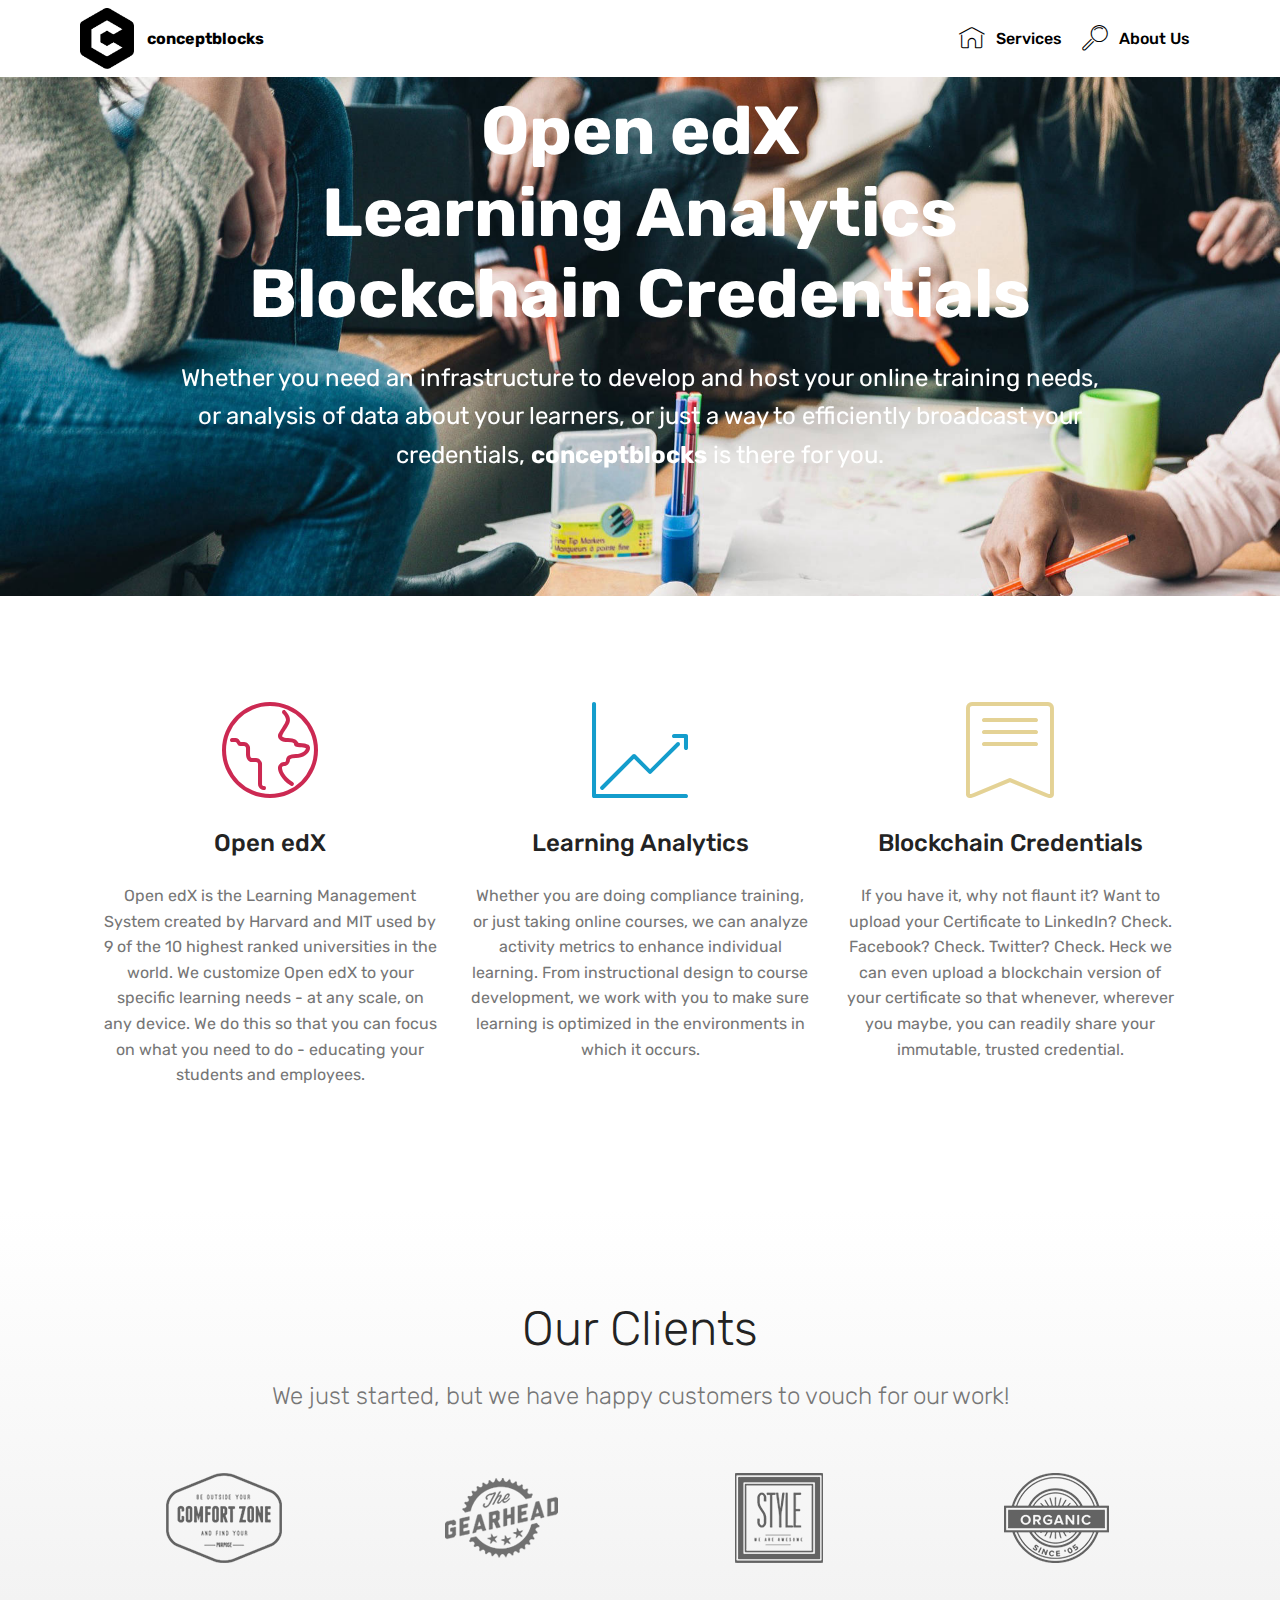
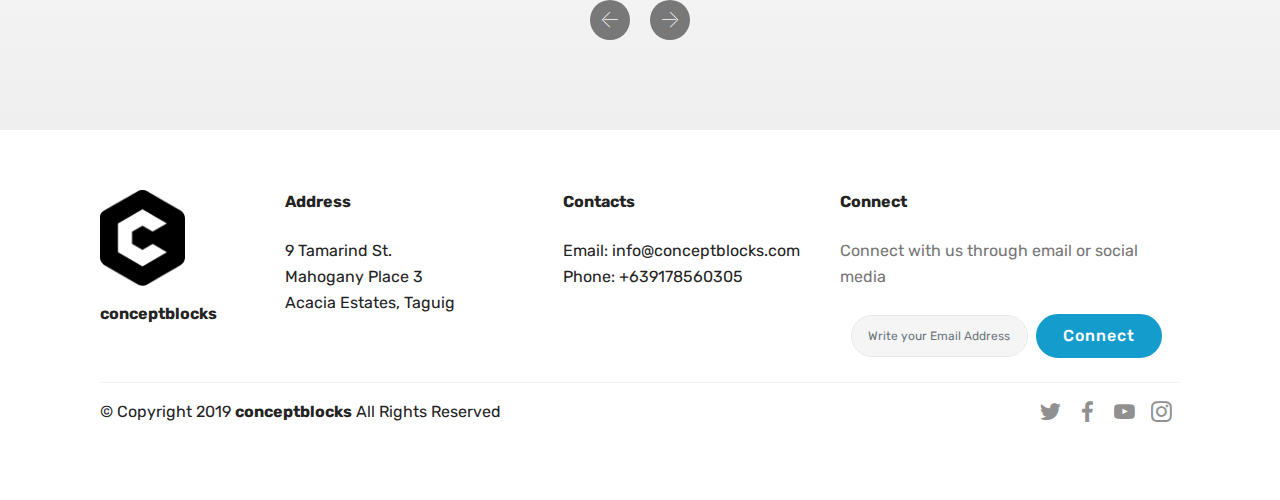
==== index.html @ fa496f13 "create github pages" ====
<!DOCTYPE html>
<html  >
<head>
  <!-- Site made with Mobirise Website Builder v4.10.5, https://mobirise.com -->
  <meta charset="UTF-8">
  <meta http-equiv="X-UA-Compatible" content="IE=edge">
  <meta name="generator" content="Mobirise v4.10.5, mobirise.com">
  <meta name="viewport" content="width=device-width, initial-scale=1, minimum-scale=1">
  <link rel="shortcut icon" href="assets/images/clogo-178x200.png" type="image/x-icon">
  <meta name="description" content="">
  
  <title>Home</title>
  <link rel="stylesheet" href="assets/web/assets/mobirise-icons/mobirise-icons.css">
  <link rel="stylesheet" href="assets/tether/tether.min.css">
  <link rel="stylesheet" href="assets/bootstrap/css/bootstrap.min.css">
  <link rel="stylesheet" href="assets/bootstrap/css/bootstrap-grid.min.css">
  <link rel="stylesheet" href="assets/bootstrap/css/bootstrap-reboot.min.css">
  <link rel="stylesheet" href="assets/dropdown/css/style.css">
  <link rel="stylesheet" href="assets/socicon/css/styles.css">
  <link rel="stylesheet" href="assets/theme/css/style.css">
  <link rel="stylesheet" href="assets/mobirise/css/mbr-additional.css" type="text/css">
  
  
  
</head>
<body>
  <section class="menu cid-qTkzRZLJNu" once="menu" id="menu1-0">

    

    <nav class="navbar navbar-expand beta-menu navbar-dropdown align-items-center navbar-fixed-top navbar-toggleable-sm">
        <button class="navbar-toggler navbar-toggler-right" type="button" data-toggle="collapse" data-target="#navbarSupportedContent" aria-controls="navbarSupportedContent" aria-expanded="false" aria-label="Toggle navigation">
            <div class="hamburger">
                <span></span>
                <span></span>
                <span></span>
                <span></span>
            </div>
        </button>
        <div class="menu-logo">
            <div class="navbar-brand">
                <span class="navbar-logo">
                    <a href="https://www.conceptblocks.com">
                         <img src="assets/images/clogo-178x200.png" alt="Mobirise" title="" style="height: 3.8rem;">
                    </a>
                </span>
                <span class="navbar-caption-wrap"><a class="navbar-caption text-black display-4" href="https://mobirise.com">
                        conceptblocks</a></span>
            </div>
        </div>
        <div class="collapse navbar-collapse" id="navbarSupportedContent">
            <ul class="navbar-nav nav-dropdown nav-right" data-app-modern-menu="true"><li class="nav-item">
                    <a class="nav-link link text-black display-4" href="http://www.conceptblocks.com">
                        <span class="mbri-home mbr-iconfont mbr-iconfont-btn"></span>
                        Services
                    </a>
                </li>
                <li class="nav-item">
                    <a class="nav-link link text-black display-4" href="http://www.conceptblocks.com">
                        <span class="mbri-search mbr-iconfont mbr-iconfont-btn"></span>
                        About Us
                    </a>
                </li></ul>
            
        </div>
    </nav>
</section>

<section class="engine"><a href="https://mobirise.info/w">free html5 templates</a></section><section class="cid-qTkA127IK8 mbr-parallax-background" id="header2-1">

    

    

    <div class="container align-center">
        <div class="row justify-content-md-center">
            <div class="mbr-white col-md-10">
                <h1 class="mbr-section-title mbr-bold pb-3 mbr-fonts-style display-1">Open edX<br>Learning Analytics<br>Blockchain Credentials</h1>
                
                <p class="mbr-text pb-3 mbr-fonts-style display-5">
                    Whether you need an infrastructure to develop and host your online training needs, or analysis of data about your learners, or just a way to efficiently broadcast your credentials, <strong>conceptblocks</strong> is there for you.</p>
                
            </div>
        </div>
    </div>
    
</section>

<section class="features1 cid-ruSQ7kK0Oo" id="features1-g">
    
    

    
    <div class="container">
        <div class="media-container-row">

            <div class="card p-3 col-12 col-md-6 col-lg-4">
                <div class="card-img pb-3">
                    <a href="https://open.edx.org" target="_blank"><span class="mbr-iconfont mbri-globe" style="color: rgb(204, 41, 82); fill: rgb(204, 41, 82);"></span></a>
                </div>
                <div class="card-box">
                    <h4 class="card-title py-3 mbr-fonts-style display-5">
                        Open edX</h4>
                    <p class="mbr-text mbr-fonts-style display-7">Open edX is the Learning Management System created by Harvard and MIT used by 9 of the 10 highest ranked universities in the world. We customize Open edX to your specific learning needs - at any scale, on any device. We do this so that you can focus on what you need to do - educating your students and employees.</p>
                </div>
            </div>

            <div class="card p-3 col-12 col-md-6 col-lg-4">
                <div class="card-img pb-3">
                    <span class="mbr-iconfont mbri-growing-chart" style="color: rgb(20, 157, 204); fill: rgb(20, 157, 204);"></span>
                </div>
                <div class="card-box">
                    <h4 class="card-title py-3 mbr-fonts-style display-5">
                        Learning Analytics</h4>
                    <p class="mbr-text mbr-fonts-style display-7">Whether you are doing compliance training, or just taking online courses, we can analyze activity metrics to enhance individual learning. From instructional design to course development, we work with you to make sure learning is optimized in the environments in which it occurs.</p>
                </div>
            </div>

            <div class="card p-3 col-12 col-md-6 col-lg-4">
                <div class="card-img pb-3">
                    <span class="mbr-iconfont mbri-bookmark" style="color: rgb(228, 210, 149); fill: rgb(228, 210, 149);"></span>
                </div>
                <div class="card-box">
                    <h4 class="card-title py-3 mbr-fonts-style display-5">
                        Blockchain Credentials</h4>
                    <p class="mbr-text mbr-fonts-style display-7">
                        If you have it, why not flaunt it? Want to upload your Certificate to LinkedIn? Check. Facebook? Check. Twitter? Check. Heck we can even upload a blockchain version of your certificate so that whenever, wherever you maybe, you can readily share your immutable, trusted credential.</p>
                </div>
            </div>

            

        </div>

    </div>

</section>

<section class="clients cid-ruSRoyeCMu" data-interval="false" id="clients-h">
      

    
        <div class="container mb-5">
            <div class="media-container-row">
                <div class="col-12 align-center">
                    <h2 class="mbr-section-title pb-3 mbr-fonts-style display-2">
                        Our Clients
                    </h2>
                    <h3 class="mbr-section-subtitle mbr-light mbr-fonts-style display-5">
                        We just started, but we have happy customers to vouch for our work!</h3>
                </div>
            </div>
        </div>

    <div class="container">
        <div class="carousel slide" role="listbox" data-pause="true" data-keyboard="false" data-ride="false" data-interval="false">
            <div class="carousel-inner" data-visible="4">
                
                
                
                
                
            <div class="carousel-item ">
                    <div class="media-container-row">
                        <div class="col-md-12">
                            <div class="wrap-img ">
                                <img src="assets/images/1.png" class="img-responsive clients-img">
                            </div>
                        </div>
                    </div>
                </div><div class="carousel-item ">
                    <div class="media-container-row">
                        <div class="col-md-12">
                            <div class="wrap-img ">
                                <img src="assets/images/2.png" class="img-responsive clients-img">
                            </div>
                        </div>
                    </div>
                </div><div class="carousel-item ">
                    <div class="media-container-row">
                        <div class="col-md-12">
                            <div class="wrap-img ">
                                <img src="assets/images/3.png" class="img-responsive clients-img" alt="" title="">
                            </div>
                        </div>
                    </div>
                </div><div class="carousel-item ">
                    <div class="media-container-row">
                        <div class="col-md-12">
                            <div class="wrap-img ">
                                <img src="assets/images/4.png" class="img-responsive clients-img" alt="" title="">
                            </div>
                        </div>
                    </div>
                </div><div class="carousel-item ">
                    <div class="media-container-row">
                        <div class="col-md-12">
                            <div class="wrap-img ">
                                <img src="assets/images/5.png" class="img-responsive clients-img">
                            </div>
                        </div>
                    </div>
                </div></div>
            <div class="carousel-controls">
                <a data-app-prevent-settings="" class="carousel-control carousel-control-prev" role="button" data-slide="prev">
                    <span aria-hidden="true" class="mbri-left mbr-iconfont"></span>
                    <span class="sr-only">Previous</span>
                </a>
                <a data-app-prevent-settings="" class="carousel-control carousel-control-next" role="button" data-slide="next">
                    <span aria-hidden="true" class="mbri-right mbr-iconfont"></span>
                    <span class="sr-only">Next</span>
                </a>
            </div>
        </div>
    </div>
</section>

<section class="footer3 cid-ruSLo8WhhW" id="footer3-f">

    

    

    <div class="container">
        <div class="media-container-row content">
            <div class="col-md-2 col-sm-4">
                <div class="mb-3 img-logo">
                    <a href="https://mobirise.co/">
                         <img src="assets/images/clogo-178x200.png" alt="Mobirise" title="">
                    </a>
                </div>
                <p class="mbr-fonts-style foot-logo display-7"><strong>
                    conceptblocks</strong></p>
            </div>
            <div class="col-md-3 col-sm-4">
                <p class="mb-4 mbr-fonts-style foot-title display-7"><strong>
                    Address</strong></p>
                <p class="mbr-text mbr-links-column mbr-fonts-style display-7">9 Tamarind St.<br>Mahogany Place 3<br>Acacia Estates, Taguig</p>
            </div>
            <div class="col-md-3 col-sm-4">
                <p class="mb-4 mbr-fonts-style foot-title display-7"><strong>
                    Contacts</strong></p>
                <p class="mbr-text mbr-fonts-style mbr-links-column display-7">Email: info@conceptblocks.com<br>Phone: +639178560305</p>
            </div>
            <div class="col-md-4 col-sm-12">
                <p class="mb-4 mbr-fonts-style foot-title display-7"><strong>
                    Connect</strong></p>
                <p class="mbr-text form-text mbr-fonts-style display-7">
                    Connect with us through email or social media</p>
                <div class="media-container-column" data-form-type="formoid">
                    <!---Formbuilder Form--->
                    <form action="https://mobirise.com/" method="POST" class="mbr-form form-with-styler" data-form-title="Mobirise Form"><input type="hidden" name="email" data-form-email="true" value="NCRUnCWVNriAh3cvwhkcXryqYz4czP5HVPe5JgN8kNAmPUKWHZWS1Ne5WSB9sjnvWnuty1KvDmypnkdVt/92FM2CdrL6EsQrDee4xd28aKCvYE6+G+PmtamqUD0VazUx">
                        <div class="row form-inline justify-content-center">
                            <div hidden="hidden" data-form-alert="" class="alert alert-success col-12">Thanks for filling out the form!</div>
                            <div hidden="hidden" data-form-alert-danger="" class="alert alert-danger col-12">
                            </div>
                        </div>
                        <div class="dragArea row form-inline justify-content-center">
                            <div class="col-auto form-group " data-for="email">
                                <input type="email" name="email" placeholder="Write your Email Address" data-form-field="Email" required="required" class="form-control input-sm input-inverse my-2 display-7" id="email-footer3-f">
                            </div>
                            <div class="col-auto input-group-btn  m-2"><button type="submit" class="btn btn-primary m-0 display-4">Connect</button></div>
                        </div>
                    </form><!---Formbuilder Form--->
                </div>

            </div>
        </div>
        <div class="footer-lower">
            <div class="media-container-row">
                <div class="col-sm-12">
                    <hr>
                </div>
            </div>
            <div class="media-container-row">
                <div class="col-sm-6 copyright">
                    <p class="mbr-text mbr-fonts-style display-7">
                        © Copyright 2019 <strong>conceptblocks</strong> All Rights Reserved
                    </p>
                </div>
                <div class="col-md-6">
                    <div class="social-list align-right">
                        <div class="soc-item">
                            <a href="https://twitter.com/mobirise" target="_blank">
                                <span class="socicon-twitter socicon mbr-iconfont mbr-iconfont-social"></span>
                            </a>
                        </div>
                        <div class="soc-item">
                            <a href="https://www.facebook.com/pages/Mobirise/1616226671953247" target="_blank">
                                <span class="socicon-facebook socicon mbr-iconfont mbr-iconfont-social"></span>
                            </a>
                        </div>
                        <div class="soc-item">
                            <a href="https://www.youtube.com/c/mobirise" target="_blank">
                                <span class="socicon-youtube socicon mbr-iconfont mbr-iconfont-social"></span>
                            </a>
                        </div>
                        <div class="soc-item">
                            <a href="https://instagram.com/mobirise" target="_blank">
                                <span class="socicon-instagram socicon mbr-iconfont mbr-iconfont-social"></span>
                            </a>
                        </div>
                        
                        
                    </div>
                </div>
            </div>
        </div>
    </div>
</section>


  <script src="assets/web/assets/jquery/jquery.min.js"></script>
  <script src="assets/popper/popper.min.js"></script>
  <script src="assets/tether/tether.min.js"></script>
  <script src="assets/bootstrap/js/bootstrap.min.js"></script>
  <script src="assets/smoothscroll/smooth-scroll.js"></script>
  <script src="assets/dropdown/js/nav-dropdown.js"></script>
  <script src="assets/dropdown/js/navbar-dropdown.js"></script>
  <script src="assets/touchswipe/jquery.touch-swipe.min.js"></script>
  <script src="assets/parallax/jarallax.min.js"></script>
  <script src="assets/bootstrapcarouselswipe/bootstrap-carousel-swipe.js"></script>
  <script src="assets/mbr-clients-slider/mbr-clients-slider.js"></script>
  <script src="assets/theme/js/script.js"></script>
  <script src="assets/formoid/formoid.min.js"></script>
  
  
</body>
</html>
---- assets/web/assets/mobirise-icons/mobirise-icons.css ----
@font-face {
  font-family: 'MobiriseIcons';
  src:  url('mobirise-icons.eot?spat4u');
  src:  url('mobirise-icons.eot?spat4u#iefix') format('embedded-opentype'),
    url('mobirise-icons.ttf?spat4u') format('truetype'),
    url('mobirise-icons.woff?spat4u') format('woff'),
    url('mobirise-icons.svg?spat4u#MobiriseIcons') format('svg');
  font-weight: normal;
  font-style: normal;
}

[class^="mbri-"], [class*=" mbri-"] {
  /* use !important to prevent issues with browser extensions that change fonts */
  font-family: MobiriseIcons !important;
  speak: none;
  font-style: normal;
  font-weight: normal;
  font-variant: normal;
  text-transform: none;
  line-height: 1;

  /* Better Font Rendering =========== */
  -webkit-font-smoothing: antialiased;
  -moz-osx-font-smoothing: grayscale;
}

.mbri-add-submenu:before {
  content: "\e900";
}
.mbri-alert:before {
  content: "\e901";
}
.mbri-align-center:before {
  content: "\e902";
}
.mbri-align-justify:before {
  content: "\e903";
}
.mbri-align-left:before {
  content: "\e904";
}
.mbri-align-right:before {
  content: "\e905";
}
.mbri-android:before {
  content: "\e906";
}
.mbri-apple:before {
  content: "\e907";
}
.mbri-arrow-down:before {
  content: "\e908";
}
.mbri-arrow-next:before {
  content: "\e909";
}
.mbri-arrow-prev:before {
  content: "\e90a";
}
.mbri-arrow-up:before {
  content: "\e90b";
}
.mbri-bold:before {
  content: "\e90c";
}
.mbri-bookmark:before {
  content: "\e90d";
}
.mbri-bootstrap:before {
  content: "\e90e";
}
.mbri-briefcase:before {
  content: "\e90f";
}
.mbri-browse:before {
  content: "\e910";
}
.mbri-bulleted-list:before {
  content: "\e911";
}
.mbri-calendar:before {
  content: "\e912";
}
.mbri-camera:before {
  content: "\e913";
}
.mbri-cart-add:before {
  content: "\e914";
}
.mbri-cart-full:before {
  content: "\e915";
}
.mbri-cash:before {
  content: "\e916";
}
.mbri-change-style:before {
  content: "\e917";
}
.mbri-chat:before {
  content: "\e918";
}
.mbri-clock:before {
  content: "\e919";
}
.mbri-close:before {
  content: "\e91a";
}
.mbri-cloud:before {
  content: "\e91b";
}
.mbri-code:before {
  content: "\e91c";
}
.mbri-contact-form:before {
  content: "\e91d";
}
.mbri-credit-card:before {
  content: "\e91e";
}
.mbri-cursor-click:before {
  content: "\e91f";
}
.mbri-cust-feedback:before {
  content: "\e920";
}
.mbri-database:before {
  content: "\e921";
}
.mbri-delivery:before {
  content: "\e922";
}
.mbri-desktop:before {
  content: "\e923";
}
.mbri-devices:before {
  content: "\e924";
}
.mbri-down:before {
  content: "\e925";
}
.mbri-download:before {
  content: "\e989";
}
.mbri-drag-n-drop:before {
  content: "\e927";
}
.mbri-drag-n-drop2:before {
  content: "\e928";
}
.mbri-edit:before {
  content: "\e929";
}
.mbri-edit2:before {
  content: "\e92a";
}
.mbri-error:before {
  content: "\e92b";
}
.mbri-extension:before {
  content: "\e92c";
}
.mbri-features:before {
  content: "\e92d";
}
.mbri-file:before {
  content: "\e92e";
}
.mbri-flag:before {
  content: "\e92f";
}
.mbri-folder:before {
  content: "\e930";
}
.mbri-gift:before {
  content: "\e931";
}
.mbri-github:before {
  content: "\e932";
}
.mbri-globe:before {
  content: "\e933";
}
.mbri-globe-2:before {
  content: "\e934";
}
.mbri-growing-chart:before {
  content: "\e935";
}
.mbri-hearth:before {
  content: "\e936";
}
.mbri-help:before {
  content: "\e937";
}
.mbri-home:before {
  content: "\e938";
}
.mbri-hot-cup:before {
  content: "\e939";
}
.mbri-idea:before {
  content: "\e93a";
}
.mbri-image-gallery:before {
  content: "\e93b";
}
.mbri-image-slider:before {
  content: "\e93c";
}
.mbri-info:before {
  content: "\e93d";
}
.mbri-italic:before {
  content: "\e93e";
}
.mbri-key:before {
  content: "\e93f";
}
.mbri-laptop:before {
  content: "\e940";
}
.mbri-layers:before {
  content: "\e941";
}
.mbri-left-right:before {
  content: "\e942";
}
.mbri-left:before {
  content: "\e943";
}
.mbri-letter:before {
  content: "\e944";
}
.mbri-like:before {
  content: "\e945";
}
.mbri-link:before {
  content: "\e946";
}
.mbri-lock:before {
  content: "\e947";
}
.mbri-login:before {
  content: "\e948";
}
.mbri-logout:before {
  content: "\e949";
}
.mbri-magic-stick:before {
  content: "\e94a";
}
.mbri-map-pin:before {
  content: "\e94b";
}
.mbri-menu:before {
  content: "\e94c";
}
.mbri-mobile:before {
  content: "\e94d";
}
.mbri-mobile2:before {
  content: "\e94e";
}
.mbri-mobirise:before {
  content: "\e94f";
}
.mbri-more-horizontal:before {
  content: "\e950";
}
.mbri-more-vertical:before {
  content: "\e951";
}
.mbri-music:before {
  content: "\e952";
}
.mbri-new-file:before {
  content: "\e953";
}
.mbri-numbered-list:before {
  content: "\e954";
}
.mbri-opened-folder:before {
  content: "\e955";
}
.mbri-pages:before {
  content: "\e956";
}
.mbri-paper-plane:before {
  content: "\e957";
}
.mbri-paperclip:before {
  content: "\e958";
}
.mbri-photo:before {
  content: "\e959";
}
.mbri-photos:before {
  content: "\e95a";
}
.mbri-pin:before {
  content: "\e95b";
}
.mbri-play:before {
  content: "\e95c";
}
.mbri-plus:before {
  content: "\e95d";
}
.mbri-preview:before {
  content: "\e95e";
}
.mbri-print:before {
  content: "\e95f";
}
.mbri-protect:before {
  content: "\e960";
}
.mbri-question:before {
  content: "\e961";
}
.mbri-quote-left:before {
  content: "\e962";
}
.mbri-quote-right:before {
  content: "\e963";
}
.mbri-refresh:before {
  content: "\e964";
}
.mbri-responsive:before {
  content: "\e965";
}
.mbri-right:before {
  content: "\e966";
}
.mbri-rocket:before {
  content: "\e967";
}
.mbri-sad-face:before {
  content: "\e968";
}
.mbri-sale:before {
  content: "\e969";
}
.mbri-save:before {
  content: "\e96a";
}
.mbri-search:before {
  content: "\e96b";
}
.mbri-setting:before {
  content: "\e96c";
}
.mbri-setting2:before {
  content: "\e96d";
}
.mbri-setting3:before {
  content: "\e96e";
}
.mbri-share:before {
  content: "\e96f";
}
.mbri-shopping-bag:before {
  content: "\e970";
}
.mbri-shopping-basket:before {
  content: "\e971";
}
.mbri-shopping-cart:before {
  content: "\e972";
}
.mbri-sites:before {
  content: "\e973";
}
.mbri-smile-face:before {
  content: "\e974";
}
.mbri-speed:before {
  content: "\e975";
}
.mbri-star:before {
  content: "\e976";
}
.mbri-success:before {
  content: "\e977";
}
.mbri-sun:before {
  content: "\e978";
}
.mbri-sun2:before {
  content: "\e979";
}
.mbri-tablet:before {
  content: "\e97a";
}
.mbri-tablet-vertical:before {
  content: "\e97b";
}
.mbri-target:before {
  content: "\e97c";
}
.mbri-timer:before {
  content: "\e97d";
}
.mbri-to-ftp:before {
  content: "\e97e";
}
.mbri-to-local-drive:before {
  content: "\e97f";
}
.mbri-touch-swipe:before {
  content: "\e980";
}
.mbri-touch:before {
  content: "\e981";
}
.mbri-trash:before {
  content: "\e982";
}
.mbri-underline:before {
  content: "\e983";
}
.mbri-unlink:before {
  content: "\e984";
}
.mbri-unlock:before {
  content: "\e985";
}
.mbri-up-down:before {
  content: "\e986";
}
.mbri-up:before {
  content: "\e987";
}
.mbri-update:before {
  content: "\e988";
}
.mbri-upload:before {
 content: "\e926"; 
}
.mbri-user:before {
  content: "\e98a";
}
.mbri-user2:before {
  content: "\e98b";
}
.mbri-users:before {
  content: "\e98c";
}
.mbri-video:before {
  content: "\e98d";
}
.mbri-video-play:before {
  content: "\e98e";
}
.mbri-watch:before {
  content: "\e98f";
}
.mbri-website-theme:before {
  content: "\e990";
}
.mbri-wifi:before {
  content: "\e991";
}
.mbri-windows:before {
  content: "\e992";
}
.mbri-zoom-out:before {
  content: "\e993";
}
.mbri-redo:before {
  content: "\e994";
}
.mbri-undo:before {
  content: "\e995";
}
---- assets/dropdown/css/style.css ----
.navbar-dropdown {
  left: 0;
  padding: 0;
  position: absolute;
  right: 0;
  top: 0;
  transition: all 0.45s ease;
  z-index: 1030;
  background: #282828; }
  .navbar-dropdown .navbar-logo {
    margin-right: 0.8rem;
    transition: margin 0.3s ease-in-out;
    vertical-align: middle; }
    .navbar-dropdown .navbar-logo img {
      height: 3.125rem;
      transition: all 0.3s ease-in-out; }
    .navbar-dropdown .navbar-logo.mbr-iconfont {
      font-size: 3.125rem;
      line-height: 3.125rem; }
  .navbar-dropdown .navbar-caption {
    font-weight: 700;
    white-space: normal;
    vertical-align: -4px;
    line-height: 3.125rem !important; }
    .navbar-dropdown .navbar-caption, .navbar-dropdown .navbar-caption:hover {
      color: inherit;
      text-decoration: none; }
  .navbar-dropdown .mbr-iconfont + .navbar-caption {
    vertical-align: -1px; }
  .navbar-dropdown.navbar-fixed-top {
    position: fixed; }
  .navbar-dropdown .navbar-brand span {
    vertical-align: -4px; }
  .navbar-dropdown.bg-color.transparent {
    background: none; }
  .navbar-dropdown.navbar-short .navbar-brand {
    padding: 0.625rem 0; }
    .navbar-dropdown.navbar-short .navbar-brand span {
      vertical-align: -1px; }
  .navbar-dropdown.navbar-short .navbar-caption {
    line-height: 2.375rem !important;
    vertical-align: -2px; }
  .navbar-dropdown.navbar-short .navbar-logo {
    margin-right: 0.5rem; }
    .navbar-dropdown.navbar-short .navbar-logo img {
      height: 2.375rem; }
    .navbar-dropdown.navbar-short .navbar-logo.mbr-iconfont {
      font-size: 2.375rem;
      line-height: 2.375rem; }
  .navbar-dropdown.navbar-short .mbr-table-cell {
    height: 3.625rem; }
  .navbar-dropdown .navbar-close {
    left: 0.6875rem;
    position: fixed;
    top: 0.75rem;
    z-index: 1000; }
  .navbar-dropdown .hamburger-icon {
    content: "";
    display: inline-block;
    vertical-align: middle;
    width: 16px;
    -webkit-box-shadow: 0 -6px 0 1px #282828,0 0 0 1px #282828,0 6px 0 1px #282828;
    -moz-box-shadow: 0 -6px 0 1px #282828,0 0 0 1px #282828,0 6px 0 1px #282828;
    box-shadow: 0 -6px 0 1px #282828,0 0 0 1px #282828,0 6px 0 1px #282828; }

.dropdown-menu .dropdown-toggle[data-toggle="dropdown-submenu"]::after {
  border-bottom: 0.35em solid transparent;
  border-left: 0.35em solid;
  border-right: 0;
  border-top: 0.35em solid transparent;
  margin-left: 0.3rem; }

.dropdown-menu .dropdown-item:focus {
  outline: 0; }

.nav-dropdown {
  font-size: 0.75rem;
  font-weight: 500;
  height: auto !important; }
  .nav-dropdown .nav-btn {
    padding-left: 1rem; }
  .nav-dropdown .link {
    margin: .667em 1.667em;
    font-weight: 500;
    padding: 0;
    transition: color .2s ease-in-out; }
    .nav-dropdown .link.dropdown-toggle {
      margin-right: 2.583em; }
      .nav-dropdown .link.dropdown-toggle::after {
        margin-left: .25rem;
        border-top: 0.35em solid;
        border-right: 0.35em solid transparent;
        border-left: 0.35em solid transparent;
        border-bottom: 0; }
      .nav-dropdown .link.dropdown-toggle[aria-expanded="true"] {
        margin: 0;
        padding: 0.667em 3.263em  0.667em 1.667em; }
  .nav-dropdown .link::after,
  .nav-dropdown .dropdown-item::after {
    color: inherit; }
  .nav-dropdown .btn {
    font-size: 0.75rem;
    font-weight: 700;
    letter-spacing: 0;
    margin-bottom: 0;
    padding-left: 1.25rem;
    padding-right: 1.25rem; }
  .nav-dropdown .dropdown-menu {
    border-radius: 0;
    border: 0;
    left: 0;
    margin: 0;
    padding-bottom: 1.25rem;
    padding-top: 1.25rem;
    position: relative; }
  .nav-dropdown .dropdown-submenu {
    margin-left: 0.125rem;
    top: 0; }
  .nav-dropdown .dropdown-item {
    font-weight: 500;
    line-height: 2;
    padding: 0.3846em 4.615em 0.3846em 1.5385em;
    position: relative;
    transition: color .2s ease-in-out, background-color .2s ease-in-out; }
    .nav-dropdown .dropdown-item::after {
      margin-top: -0.3077em;
      position: absolute;
      right: 1.1538em;
      top: 50%; }
    .nav-dropdown .dropdown-item:focus, .nav-dropdown .dropdown-item:hover {
      background: none; }

@media (max-width: 767px) {
  .nav-dropdown.navbar-toggleable-sm {
    bottom: 0;
    display: none;
    left: 0;
    overflow-x: hidden;
    position: fixed;
    top: 0;
    transform: translateX(-100%);
    -ms-transform: translateX(-100%);
    -webkit-transform: translateX(-100%);
    width: 18.75rem;
    z-index: 999; } }
.nav-dropdown.navbar-toggleable-xl {
  bottom: 0;
  display: none;
  left: 0;
  overflow-x: hidden;
  position: fixed;
  top: 0;
  transform: translateX(-100%);
  -ms-transform: translateX(-100%);
  -webkit-transform: translateX(-100%);
  width: 18.75rem;
  z-index: 999; }

.nav-dropdown-sm {
  display: block !important;
  overflow-x: hidden;
  overflow: auto;
  padding-top: 3.875rem; }
  .nav-dropdown-sm::after {
    content: "";
    display: block;
    height: 3rem;
    width: 100%; }
  .nav-dropdown-sm.collapse.in ~ .navbar-close {
    display: block !important; }
  .nav-dropdown-sm.collapsing, .nav-dropdown-sm.collapse.in {
    transform: translateX(0);
    -ms-transform: translateX(0);
    -webkit-transform: translateX(0);
    transition: all 0.25s ease-out;
    -webkit-transition: all 0.25s ease-out;
    background: #282828; }
  .nav-dropdown-sm.collapsing[aria-expanded="false"] {
    transform: translateX(-100%);
    -ms-transform: translateX(-100%);
    -webkit-transform: translateX(-100%); }
  .nav-dropdown-sm .nav-item {
    display: block;
    margin-left: 0 !important;
    padding-left: 0; }
  .nav-dropdown-sm .link,
  .nav-dropdown-sm .dropdown-item {
    border-top: 1px dotted rgba(255, 255, 255, 0.1);
    font-size: 0.8125rem;
    line-height: 1.6;
    margin: 0 !important;
    padding: 0.875rem 2.4rem 0.875rem 1.5625rem !important;
    position: relative;
    white-space: normal; }
    .nav-dropdown-sm .link:focus, .nav-dropdown-sm .link:hover,
    .nav-dropdown-sm .dropdown-item:focus,
    .nav-dropdown-sm .dropdown-item:hover {
      background: rgba(0, 0, 0, 0.2) !important;
      color: #c0a375; }
  .nav-dropdown-sm .nav-btn {
    position: relative;
    padding: 1.5625rem 1.5625rem 0 1.5625rem; }
    .nav-dropdown-sm .nav-btn::before {
      border-top: 1px dotted rgba(255, 255, 255, 0.1);
      content: "";
      left: 0;
      position: absolute;
      top: 0;
      width: 100%; }
    .nav-dropdown-sm .nav-btn + .nav-btn {
      padding-top: 0.625rem; }
      .nav-dropdown-sm .nav-btn + .nav-btn::before {
        display: none; }
  .nav-dropdown-sm .btn {
    padding: 0.625rem 0; }
  .nav-dropdown-sm .dropdown-toggle[data-toggle="dropdown-submenu"]::after {
    margin-left: .25rem;
    border-top: 0.35em solid;
    border-right: 0.35em solid transparent;
    border-left: 0.35em solid transparent;
    border-bottom: 0; }
  .nav-dropdown-sm .dropdown-toggle[data-toggle="dropdown-submenu"][aria-expanded="true"]::after {
    border-top: 0;
    border-right: 0.35em solid transparent;
    border-left: 0.35em solid transparent;
    border-bottom: 0.35em solid; }
  .nav-dropdown-sm .dropdown-menu {
    margin: 0;
    padding: 0;
    position: relative;
    top: 0;
    left: 0;
    width: 100%;
    border: 0;
    float: none;
    border-radius: 0;
    background: none; }
  .nav-dropdown-sm .dropdown-submenu {
    left: 100%;
    margin-left: 0.125rem;
    margin-top: -1.25rem;
    top: 0; }

.navbar-toggleable-sm .nav-dropdown .dropdown-menu {
  position: absolute; }

.navbar-toggleable-sm .nav-dropdown .dropdown-submenu {
  left: 100%;
  margin-left: 0.125rem;
  margin-top: -1.25rem;
  top: 0; }

.navbar-toggleable-sm.opened .nav-dropdown .dropdown-menu {
  position: relative; }

.navbar-toggleable-sm.opened .nav-dropdown .dropdown-submenu {
  left: 0;
  margin-left: 00rem;
  margin-top: 0rem;
  top: 0; }

.is-builder .nav-dropdown.collapsing {
  transition: none !important; }

/*# sourceMappingURL=style.css.map */
---- assets/socicon/css/styles.css ----
@charset "UTF-8";

@font-face {
  font-family: "socicon";
  src:url("../fonts/socicon.eot");
  src:url("../fonts/socicon.eot?#iefix") format("embedded-opentype"),
    url("../fonts/socicon.woff") format("woff"),
    url("../fonts/socicon.ttf") format("truetype"),
    url("../fonts/socicon.svg#socicon") format("svg");
  font-weight: normal;
  font-style: normal;

}

[data-icon]:before {
  font-family: "socicon" !important;
  content: attr(data-icon);
  font-style: normal !important;
  font-weight: normal !important;
  font-variant: normal !important;
  text-transform: none !important;
  speak: none;
  line-height: 1;
  -webkit-font-smoothing: antialiased;
  -moz-osx-font-smoothing: grayscale;
}

[class^="socicon-"]:before,
[class*=" socicon-"]:before {
  font-family: "socicon" !important;
  font-style: normal !important;
  font-weight: normal !important;
  font-variant: normal !important;
  text-transform: none !important;
  speak: none;
  line-height: 1;
  -webkit-font-smoothing: antialiased;
  -moz-osx-font-smoothing: grayscale;
}

.socicon-modelmayhem:before {
  content: "\e000";
}
.socicon-mixcloud:before {
  content: "\e001";
}
.socicon-drupal:before {
  content: "\e002";
}
.socicon-swarm:before {
  content: "\e003";
}
.socicon-istock:before {
  content: "\e004";
}
.socicon-yammer:before {
  content: "\e005";
}
.socicon-ello:before {
  content: "\e006";
}
.socicon-stackoverflow:before {
  content: "\e007";
}
.socicon-persona:before {
  content: "\e008";
}
.socicon-triplej:before {
  content: "\e009";
}
.socicon-houzz:before {
  content: "\e00a";
}
.socicon-rss:before {
  content: "\e00b";
}
.socicon-paypal:before {
  content: "\e00c";
}
.socicon-odnoklassniki:before {
  content: "\e00d";
}
.socicon-airbnb:before {
  content: "\e00e";
}
.socicon-periscope:before {
  content: "\e00f";
}
.socicon-outlook:before {
  content: "\e010";
}
.socicon-coderwall:before {
  content: "\e011";
}
.socicon-tripadvisor:before {
  content: "\e012";
}
.socicon-appnet:before {
  content: "\e013";
}
.socicon-goodreads:before {
  content: "\e014";
}
.socicon-tripit:before {
  content: "\e015";
}
.socicon-lanyrd:before {
  content: "\e016";
}
.socicon-slideshare:before {
  content: "\e017";
}
.socicon-buffer:before {
  content: "\e018";
}
.socicon-disqus:before {
  content: "\e019";
}
.socicon-vkontakte:before {
  content: "\e01a";
}
.socicon-whatsapp:before {
  content: "\e01b";
}
.socicon-patreon:before {
  content: "\e01c";
}
.socicon-storehouse:before {
  content: "\e01d";
}
.socicon-pocket:before {
  content: "\e01e";
}
.socicon-mail:before {
  content: "\e01f";
}
.socicon-blogger:before {
  content: "\e020";
}
.socicon-technorati:before {
  content: "\e021";
}
.socicon-reddit:before {
  content: "\e022";
}
.socicon-dribbble:before {
  content: "\e023";
}
.socicon-stumbleupon:before {
  content: "\e024";
}
.socicon-digg:before {
  content: "\e025";
}
.socicon-envato:before {
  content: "\e026";
}
.socicon-behance:before {
  content: "\e027";
}
.socicon-delicious:before {
  content: "\e028";
}
.socicon-deviantart:before {
  content: "\e029";
}
.socicon-forrst:before {
  content: "\e02a";
}
.socicon-play:before {
  content: "\e02b";
}
.socicon-zerply:before {
  content: "\e02c";
}
.socicon-wikipedia:before {
  content: "\e02d";
}
.socicon-apple:before {
  content: "\e02e";
}
.socicon-flattr:before {
  content: "\e02f";
}
.socicon-github:before {
  content: "\e030";
}
.socicon-renren:before {
  content: "\e031";
}
.socicon-friendfeed:before {
  content: "\e032";
}
.socicon-newsvine:before {
  content: "\e033";
}
.socicon-identica:before {
  content: "\e034";
}
.socicon-bebo:before {
  content: "\e035";
}
.socicon-zynga:before {
  content: "\e036";
}
.socicon-steam:before {
  content: "\e037";
}
.socicon-xbox:before {
  content: "\e038";
}
.socicon-windows:before {
  content: "\e039";
}
.socicon-qq:before {
  content: "\e03a";
}
.socicon-douban:before {
  content: "\e03b";
}
.socicon-meetup:before {
  content: "\e03c";
}
.socicon-playstation:before {
  content: "\e03d";
}
.socicon-android:before {
  content: "\e03e";
}
.socicon-snapchat:before {
  content: "\e03f";
}
.socicon-twitter:before {
  content: "\e040";
}
.socicon-facebook:before {
  content: "\e041";
}
.socicon-googleplus:before {
  content: "\e042";
}
.socicon-pinterest:before {
  content: "\e043";
}
.socicon-foursquare:before {
  content: "\e044";
}
.socicon-yahoo:before {
  content: "\e045";
}
.socicon-skype:before {
  content: "\e046";
}
.socicon-yelp:before {
  content: "\e047";
}
.socicon-feedburner:before {
  content: "\e048";
}
.socicon-linkedin:before {
  content: "\e049";
}
.socicon-viadeo:before {
  content: "\e04a";
}
.socicon-xing:before {
  content: "\e04b";
}
.socicon-myspace:before {
  content: "\e04c";
}
.socicon-soundcloud:before {
  content: "\e04d";
}
.socicon-spotify:before {
  content: "\e04e";
}
.socicon-grooveshark:before {
  content: "\e04f";
}
.socicon-lastfm:before {
  content: "\e050";
}
.socicon-youtube:before {
  content: "\e051";
}
.socicon-vimeo:before {
  content: "\e052";
}
.socicon-dailymotion:before {
  content: "\e053";
}
.socicon-vine:before {
  content: "\e054";
}
.socicon-flickr:before {
  content: "\e055";
}
.socicon-500px:before {
  content: "\e056";
}
.socicon-wordpress:before {
  content: "\e058";
}
.socicon-tumblr:before {
  content: "\e059";
}
.socicon-twitch:before {
  content: "\e05a";
}
.socicon-8tracks:before {
  content: "\e05b";
}
.socicon-amazon:before {
  content: "\e05c";
}
.socicon-icq:before {
  content: "\e05d";
}
.socicon-smugmug:before {
  content: "\e05e";
}
.socicon-ravelry:before {
  content: "\e05f";
}
.socicon-weibo:before {
  content: "\e060";
}
.socicon-baidu:before {
  content: "\e061";
}
.socicon-angellist:before {
  content: "\e062";
}
.socicon-ebay:before {
  content: "\e063";
}
.socicon-imdb:before {
  content: "\e064";
}
.socicon-stayfriends:before {
  content: "\e065";
}
.socicon-residentadvisor:before {
  content: "\e066";
}
.socicon-google:before {
  content: "\e067";
}
.socicon-yandex:before {
  content: "\e068";
}
.socicon-sharethis:before {
  content: "\e069";
}
.socicon-bandcamp:before {
  content: "\e06a";
}
.socicon-itunes:before {
  content: "\e06b";
}
.socicon-deezer:before {
  content: "\e06c";
}
.socicon-telegram:before {
  content: "\e06e";
}
.socicon-openid:before {
  content: "\e06f";
}
.socicon-amplement:before {
  content: "\e070";
}
.socicon-viber:before {
  content: "\e071";
}
.socicon-zomato:before {
  content: "\e072";
}
.socicon-draugiem:before {
  content: "\e074";
}
.socicon-endomodo:before {
  content: "\e075";
}
.socicon-filmweb:before {
  content: "\e076";
}
.socicon-stackexchange:before {
  content: "\e077";
}
.socicon-wykop:before {
  content: "\e078";
}
.socicon-teamspeak:before {
  content: "\e079";
}
.socicon-teamviewer:before {
  content: "\e07a";
}
.socicon-ventrilo:before {
  content: "\e07b";
}
.socicon-younow:before {
  content: "\e07c";
}
.socicon-raidcall:before {
  content: "\e07d";
}
.socicon-mumble:before {
  content: "\e07e";
}
.socicon-medium:before {
  content: "\e06d";
}
.socicon-bebee:before {
  content: "\e07f";
}
.socicon-hitbox:before {
  content: "\e080";
}
.socicon-reverbnation:before {
  content: "\e081";
}
.socicon-formulr:before {
  content: "\e082";
}
.socicon-instagram:before {
  content: "\e057";
}
.socicon-battlenet:before {
  content: "\e083";
}
.socicon-chrome:before {
  content: "\e084";
}
.socicon-discord:before {
  content: "\e086";
}
.socicon-issuu:before {
  content: "\e087";
}
.socicon-macos:before {
  content: "\e088";
}
.socicon-firefox:before {
  content: "\e089";
}
.socicon-opera:before {
  content: "\e08d";
}
.socicon-keybase:before {
  content: "\e090";
}
.socicon-alliance:before {
  content: "\e091";
}
.socicon-livejournal:before {
  content: "\e092";
}
.socicon-googlephotos:before {
  content: "\e093";
}
.socicon-horde:before {
  content: "\e094";
}
.socicon-etsy:before {
  content: "\e095";
}
.socicon-zapier:before {
  content: "\e096";
}
.socicon-google-scholar:before {
  content: "\e097";
}
.socicon-researchgate:before {
  content: "\e098";
}
.socicon-wechat:before {
  content: "\e099";
}
.socicon-strava:before {
  content: "\e09a";
}
.socicon-line:before {
  content: "\e09b";
}
.socicon-lyft:before {
  content: "\e09c";
}
.socicon-uber:before {
  content: "\e09d";
}
.socicon-songkick:before {
  content: "\e09e";
}
.socicon-viewbug:before {
  content: "\e09f";
}
.socicon-googlegroups:before {
  content: "\e0a0";
}
.socicon-quora:before {
  content: "\e073";
}
.socicon-diablo:before {
  content: "\e085";
}
.socicon-blizzard:before {
  content: "\e0a1";
}
.socicon-hearthstone:before {
  content: "\e08b";
}
.socicon-heroes:before {
  content: "\e08a";
}
.socicon-overwatch:before {
  content: "\e08c";
}
.socicon-warcraft:before {
  content: "\e08e";
}
.socicon-starcraft:before {
  content: "\e08f";
}
.socicon-beam:before {
  content: "\e0a2";
}
.socicon-curse:before {
  content: "\e0a3";
}
.socicon-player:before {
  content: "\e0a4";
}
.socicon-streamjar:before {
  content: "\e0a5";
}
.socicon-nintendo:before {
  content: "\e0a6";
}
.socicon-hellocoton:before {
  content: "\e0a7";
}
---- assets/theme/css/style.css ----
/*!
 * Mobirise v4 theme (https://mobirise.com/)
 * Copyright 2017 Mobirise
 */
section {
  background-color: #eeeeee; }

section,
.container,
.container-fluid {
  position: relative;
  word-wrap: break-word; }

a.mbr-iconfont:hover {
  text-decoration: none; }

.article .lead p, .article .lead ul, .article .lead ol, .article .lead pre, .article .lead blockquote {
  margin-bottom: 0; }

a {
  font-style: normal;
  font-weight: 400;
  cursor: pointer; }
  a, a:hover {
    text-decoration: none; }

figure {
  margin-bottom: 0; }

body {
  color: #232323; }

h1, h2, h3, h4, h5, h6,
.h1, .h2, .h3, .h4, .h5, .h6,
.display-1, .display-2, .display-3, .display-4 {
  line-height: 1;
  word-break: break-word;
  word-wrap: break-word; }

b, strong {
  font-weight: bold; }

blockquote {
  padding: 10px 0 10px 20px;
  position: relative;
  border-left: 2px solid;
  border-color: #ff3366; }

input:-webkit-autofill, input:-webkit-autofill:hover, input:-webkit-autofill:focus, input:-webkit-autofill:active {
  transition-delay: 9999s;
  transition-property: background-color, color; }

textarea[type="hidden"] {
  display: none; }

body {
  position: relative; }

section {
  background-position: 50% 50%;
  background-repeat: no-repeat;
  background-size: cover; }
  section .mbr-background-video,
  section .mbr-background-video-preview {
    position: absolute;
    bottom: 0;
    left: 0;
    right: 0;
    top: 0; }

.hidden {
  visibility: hidden; }

.mbr-z-index20 {
  z-index: 20; }

/*! Base colors */
.mbr-white {
  color: #ffffff; }

.mbr-black {
  color: #000000; }

.mbr-bg-white {
  background-color: #ffffff; }

.mbr-bg-black {
  background-color: #000000; }

/*! Text-aligns */
.align-left {
  text-align: left; }

.align-center {
  text-align: center; }

.align-right {
  text-align: right; }

@media (max-width: 767px) {
  .align-left, .align-center, .align-right, .mbr-section-btn, .mbr-section-title {
    text-align: center; } }
/*! Font-weight  */
.mbr-light {
  font-weight: 300; }

.mbr-regular {
  font-weight: 400; }

.mbr-semibold {
  font-weight: 500; }

.mbr-bold {
  font-weight: 700; }

/*! Media  */
.media-size-item {
  -webkit-flex: 1 1 auto;
  -moz-flex: 1 1 auto;
  -ms-flex: 1 1 auto;
  -o-flex: 1 1 auto;
  flex: 1 1 auto; }

.media-content {
  -webkit-flex-basis: 100%;
  flex-basis: 100%; }

.media-container-row {
  display: -ms-flexbox;
  display: -webkit-flex;
  display: flex;
  -webkit-flex-direction: row;
  -ms-flex-direction: row;
  flex-direction: row;
  -webkit-flex-wrap: wrap;
  -ms-flex-wrap: wrap;
  flex-wrap: wrap;
  -webkit-justify-content: center;
  -ms-flex-pack: center;
  justify-content: center;
  -webkit-align-content: center;
  -ms-flex-line-pack: center;
  align-content: center;
  -webkit-align-items: start;
  -ms-flex-align: start;
  align-items: start; }
  .media-container-row .media-size-item {
    width: 400px; }

.media-container-column {
  display: -ms-flexbox;
  display: -webkit-flex;
  display: flex;
  -webkit-flex-direction: column;
  -ms-flex-direction: column;
  flex-direction: column;
  -webkit-flex-wrap: wrap;
  -ms-flex-wrap: wrap;
  flex-wrap: wrap;
  -webkit-justify-content: center;
  -ms-flex-pack: center;
  justify-content: center;
  -webkit-align-content: center;
  -ms-flex-line-pack: center;
  align-content: center;
  -webkit-align-items: stretch;
  -ms-flex-align: stretch;
  align-items: stretch; }
  .media-container-column > * {
    width: 100%; }

@media (min-width: 992px) {
  .media-container-row {
    -webkit-flex-wrap: nowrap;
    -ms-flex-wrap: nowrap;
    flex-wrap: nowrap; } }
figure {
  overflow: hidden; }

figure[mbr-media-size] {
  transition: width 0.1s; }

.mbr-figure img, .mbr-figure iframe {
  display: block;
  width: 100%; }

.card {
  background-color: transparent;
  border: none; }

.card-box {
  width: 100%; }

.card-img {
  text-align: center;
  flex-shrink: 0;
  -webkit-flex-shrink: 0; }

.media {
  max-width: 100%;
  margin: 0 auto; }

.mbr-figure {
  -ms-flex-item-align: center;
  -ms-grid-row-align: center;
  -webkit-align-self: center;
  align-self: center; }

.media-container > div {
  max-width: 100%; }

.mbr-figure img, .card-img img {
  width: 100%; }

@media (max-width: 991px) {
  .media-size-item {
    width: auto !important; }

  .media {
    width: auto; }

  .mbr-figure {
    width: 100% !important; } }
/*! Buttons */
.mbr-section-btn {
  margin-left: -.25rem;
  margin-right: -.25rem;
  font-size: 0; }

nav .mbr-section-btn {
  margin-left: 0rem;
  margin-right: 0rem; }

/*! Btn icon margin */
.btn .mbr-iconfont, .btn.btn-sm .mbr-iconfont {
  cursor: pointer;
  margin-right: 0.5rem; }

.btn.btn-md .mbr-iconfont, .btn.btn-md .mbr-iconfont {
  margin-right: 0.8rem; }

.mbr-regular {
  font-weight: 400; }

.mbr-semibold {
  font-weight: 500; }

.mbr-bold {
  font-weight: 700; }

[type="submit"] {
  -webkit-appearance: none; }

/*! Full-screen */
.mbr-fullscreen .mbr-overlay {
  min-height: 100vh; }

.mbr-fullscreen {
  display: flex;
  display: -webkit-flex;
  display: -moz-flex;
  display: -ms-flex;
  display: -o-flex;
  align-items: center;
  -webkit-align-items: center;
  min-height: 100vh;
  padding-top: 3rem;
  padding-bottom: 3rem; }

/*! Map */
.map {
  height: 25rem;
  position: relative; }
  .map iframe {
    width: 100%;
    height: 100%; }

/* Form */
.form-asterisk {
  font-family: initial;
  position: absolute;
  top: -2px;
  font-weight: normal; }

/*! Scroll to top arrow */
.mbr-arrow-up {
  bottom: 25px;
  right: 90px;
  position: fixed;
  text-align: right;
  z-index: 5000;
  color: #ffffff;
  font-size: 32px;
  transform: rotate(180deg);
  -webkit-transform: rotate(180deg); }

.mbr-arrow-up a {
  background: rgba(0, 0, 0, 0.2);
  border-radius: 3px;
  color: #fff;
  display: inline-block;
  height: 60px;
  width: 60px;
  outline-style: none !important;
  position: relative;
  text-decoration: none;
  transition: all .3s ease-in-out;
  cursor: pointer;
  text-align: center; }
  .mbr-arrow-up a:hover {
    background-color: rgba(0, 0, 0, 0.4); }
  .mbr-arrow-up a i {
    line-height: 60px; }

.mbr-arrow-up-icon {
  display: block;
  color: #fff; }

.mbr-arrow-up-icon::before {
  content: "\203a";
  display: inline-block;
  font-family: serif;
  font-size: 32px;
  line-height: 1;
  font-style: normal;
  position: relative;
  top: 6px;
  left: -4px;
  -webkit-transform: rotate(-90deg);
  transform: rotate(-90deg); }

/*! Arrow Down */
.mbr-arrow {
  position: absolute;
  bottom: 45px;
  left: 50%;
  width: 60px;
  height: 60px;
  cursor: pointer;
  background-color: rgba(80, 80, 80, 0.5);
  border-radius: 50%;
  -webkit-transform: translateX(-50%);
  transform: translateX(-50%); }
  .mbr-arrow > a {
    display: inline-block;
    text-decoration: none;
    outline-style: none;
    -webkit-animation: arrowdown 1.7s ease-in-out infinite;
    animation: arrowdown 1.7s ease-in-out infinite; }
    .mbr-arrow > a > i {
      position: absolute;
      top: -2px;
      left: 15px;
      font-size: 2rem; }

@keyframes arrowdown {
  0% {
    transform: translateY(0px);
    -webkit-transform: translateY(0px); }
  50% {
    transform: translateY(-5px);
    -webkit-transform: translateY(-5px); }
  100% {
    transform: translateY(0px);
    -webkit-transform: translateY(0px); } }
@-webkit-keyframes arrowdown {
  0% {
    transform: translateY(0px);
    -webkit-transform: translateY(0px); }
  50% {
    transform: translateY(-5px);
    -webkit-transform: translateY(-5px); }
  100% {
    transform: translateY(0px);
    -webkit-transform: translateY(0px); } }
@media (max-width: 500px) {
  .mbr-arrow-up {
    left: 50%;
    right: auto;
    transform: translateX(-50%) rotate(180deg);
    -webkit-transform: translateX(-50%) rotate(180deg); } }
/*Gradients animation*/
@keyframes gradient-animation {
  from {
    background-position: 0% 100%;
    animation-timing-function: ease-in-out; }
  to {
    background-position: 100% 0%;
    animation-timing-function: ease-in-out; } }
@-webkit-keyframes gradient-animation {
  from {
    background-position: 0% 100%;
    animation-timing-function: ease-in-out; }
  to {
    background-position: 100% 0%;
    animation-timing-function: ease-in-out; } }
.bg-gradient {
  background-size: 200% 200%;
  animation: gradient-animation 5s infinite alternate;
  -webkit-animation: gradient-animation 5s infinite alternate; }

.menu .navbar-brand {
  display: -webkit-flex; }
  .menu .navbar-brand span {
    display: flex;
    display: -webkit-flex; }
  .menu .navbar-brand .navbar-caption-wrap {
    display: -webkit-flex; }
  .menu .navbar-brand .navbar-logo img {
    display: -webkit-flex; }
@media (min-width: 768px) and (max-width: 991px) {
  .menu .navbar-toggleable-sm .navbar-nav {
    display: -webkit-box;
    display: -webkit-flex;
    display: -ms-flexbox; } }
@media (max-width: 991px) {
  .menu .navbar-collapse {
    max-height: 93.5vh; }
    .menu .navbar-collapse.show {
      overflow: auto; } }
@media (min-width: 992px) {
  .menu .navbar-nav.nav-dropdown {
    display: -webkit-flex; }
  .menu .navbar-toggleable-sm .navbar-collapse {
    display: -webkit-flex !important; } }
@media (max-width: 767px) {
  .menu .navbar-collapse {
    max-height: 80vh; } }

.navbar {
  display: -webkit-flex;
  -webkit-flex-wrap: wrap;
  -webkit-align-items: center;
  -webkit-justify-content: space-between; }

.navbar-collapse {
  -webkit-flex-basis: 100%;
  -webkit-flex-grow: 1;
  -webkit-align-items: center; }

.nav-dropdown .link {
  padding: .667em 1.667em !important;
  margin: 0 !important; }

.nav {
  display: -webkit-flex;
  -webkit-flex-wrap: wrap; }

.row {
  display: -webkit-flex;
  -webkit-flex-wrap: wrap; }

.justify-content-center {
  -webkit-justify-content: center; }

.form-inline {
  display: -webkit-flex;
  -webkit-flex-flow: row wrap;
  -webkit-align-items: center; }

.card-wrapper {
  -webkit-flex: 1; }

.carousel-control {
  z-index: 10;
  display: -webkit-flex;
  -webkit-align-items: center;
  -webkit-justify-content: center; }

.carousel-controls {
  display: -webkit-flex; }

.media {
  display: -webkit-flex; }

.form-group:focus {
  outline: none; }

.jq-selectbox__select {
  padding: 1.07em .5em;
  position: absolute;
  top: 0;
  left: 0;
  width: 100%; }

.jq-selectbox__dropdown {
  position: absolute;
  top: 100% !important;
  left: 0 !important;
  width: 100% !important; }

.jq-selectbox__trigger-arrow {
  transform: translateY(-50%); }

.jq-selectbox li {
  padding: 1.07em .5em; }

input[type="range"] {
  padding-left: 0 !important;
  padding-right: 0 !important; }

.modal-dialog, .modal-content {
  height: 100%; }

.modal-dialog .carousel-inner {
  height: 100%;
  height: -webkit-fill-available;
  height: fill-available; }

.carousel-item {
  text-align: center; }

.carousel-item img {
  margin: auto; }

/*# sourceMappingURL=style.css.map */
.engine {
	position: absolute;
	text-indent: -2400px;
	text-align: center;
	padding: 0;
	top: 0;
	left: -2400px;
}
---- assets/mobirise/css/mbr-additional.css ----
@import url(https://fonts.googleapis.com/css?family=Rubik:300,300i,400,400i,500,500i,700,700i,900,900i);





body {
  font-style: normal;
  line-height: 1.5;
}
.mbr-section-title {
  font-style: normal;
  line-height: 1.2;
}
.mbr-section-subtitle {
  line-height: 1.3;
}
.mbr-text {
  font-style: normal;
  line-height: 1.6;
}
.display-1 {
  font-family: 'Rubik', sans-serif;
  font-size: 4.25rem;
}
.display-1 > .mbr-iconfont {
  font-size: 6.8rem;
}
.display-2 {
  font-family: 'Rubik', sans-serif;
  font-size: 3rem;
}
.display-2 > .mbr-iconfont {
  font-size: 4.8rem;
}
.display-4 {
  font-family: 'Rubik', sans-serif;
  font-size: 1rem;
}
.display-4 > .mbr-iconfont {
  font-size: 1.6rem;
}
.display-5 {
  font-family: 'Rubik', sans-serif;
  font-size: 1.5rem;
}
.display-5 > .mbr-iconfont {
  font-size: 2.4rem;
}
.display-7 {
  font-family: 'Rubik', sans-serif;
  font-size: 1rem;
}
.display-7 > .mbr-iconfont {
  font-size: 1.6rem;
}
/* ---- Fluid typography for mobile devices ---- */
/* 1.4 - font scale ratio ( bootstrap == 1.42857 ) */
/* 100vw - current viewport width */
/* (48 - 20)  48 == 48rem == 768px, 20 == 20rem == 320px(minimal supported viewport) */
/* 0.65 - min scale variable, may vary */
@media (max-width: 768px) {
  .display-1 {
    font-size: 3.4rem;
    font-size: calc( 2.1374999999999997rem + (4.25 - 2.1374999999999997) * ((100vw - 20rem) / (48 - 20)));
    line-height: calc( 1.4 * (2.1374999999999997rem + (4.25 - 2.1374999999999997) * ((100vw - 20rem) / (48 - 20))));
  }
  .display-2 {
    font-size: 2.4rem;
    font-size: calc( 1.7rem + (3 - 1.7) * ((100vw - 20rem) / (48 - 20)));
    line-height: calc( 1.4 * (1.7rem + (3 - 1.7) * ((100vw - 20rem) / (48 - 20))));
  }
  .display-4 {
    font-size: 0.8rem;
    font-size: calc( 1rem + (1 - 1) * ((100vw - 20rem) / (48 - 20)));
    line-height: calc( 1.4 * (1rem + (1 - 1) * ((100vw - 20rem) / (48 - 20))));
  }
  .display-5 {
    font-size: 1.2rem;
    font-size: calc( 1.175rem + (1.5 - 1.175) * ((100vw - 20rem) / (48 - 20)));
    line-height: calc( 1.4 * (1.175rem + (1.5 - 1.175) * ((100vw - 20rem) / (48 - 20))));
  }
}
/* Buttons */
.btn {
  font-weight: 500;
  border-width: 2px;
  font-style: normal;
  letter-spacing: 1px;
  margin: .4rem .8rem;
  white-space: normal;
  -webkit-transition: all 0.3s ease-in-out;
  -moz-transition: all 0.3s ease-in-out;
  transition: all 0.3s ease-in-out;
  display: inline-flex;
  align-items: center;
  justify-content: center;
  word-break: break-word;
  -webkit-align-items: center;
  -webkit-justify-content: center;
  display: -webkit-inline-flex;
  padding: 1rem 3rem;
  border-radius: 3px;
}
.btn-sm {
  font-weight: 500;
  letter-spacing: 1px;
  -webkit-transition: all 0.3s ease-in-out;
  -moz-transition: all 0.3s ease-in-out;
  transition: all 0.3s ease-in-out;
  padding: 0.6rem 1.5rem;
  border-radius: 3px;
}
.btn-md {
  font-weight: 500;
  letter-spacing: 1px;
  margin: .4rem .8rem !important;
  -webkit-transition: all 0.3s ease-in-out;
  -moz-transition: all 0.3s ease-in-out;
  transition: all 0.3s ease-in-out;
  padding: 1rem 3rem;
  border-radius: 3px;
}
.btn-lg {
  font-weight: 500;
  letter-spacing: 1px;
  margin: .4rem .8rem !important;
  -webkit-transition: all 0.3s ease-in-out;
  -moz-transition: all 0.3s ease-in-out;
  transition: all 0.3s ease-in-out;
  padding: 1.2rem 3.2rem;
  border-radius: 3px;
}
.bg-primary {
  background-color: #149dcc !important;
}
.bg-success {
  background-color: #f7ed4a !important;
}
.bg-info {
  background-color: #82786e !important;
}
.bg-warning {
  background-color: #879a9f !important;
}
.bg-danger {
  background-color: #b1a374 !important;
}
.btn-primary,
.btn-primary:active {
  background-color: #149dcc !important;
  border-color: #149dcc !important;
  color: #ffffff !important;
}
.btn-primary:hover,
.btn-primary:focus,
.btn-primary.focus,
.btn-primary.active {
  color: #ffffff !important;
  background-color: #0d6786 !important;
  border-color: #0d6786 !important;
}
.btn-primary.disabled,
.btn-primary:disabled {
  color: #ffffff !important;
  background-color: #0d6786 !important;
  border-color: #0d6786 !important;
}
.btn-secondary,
.btn-secondary:active {
  background-color: #ff3366 !important;
  border-color: #ff3366 !important;
  color: #ffffff !important;
}
.btn-secondary:hover,
.btn-secondary:focus,
.btn-secondary.focus,
.btn-secondary.active {
  color: #ffffff !important;
  background-color: #e50039 !important;
  border-color: #e50039 !important;
}
.btn-secondary.disabled,
.btn-secondary:disabled {
  color: #ffffff !important;
  background-color: #e50039 !important;
  border-color: #e50039 !important;
}
.btn-info,
.btn-info:active {
  background-color: #82786e !important;
  border-color: #82786e !important;
  color: #ffffff !important;
}
.btn-info:hover,
.btn-info:focus,
.btn-info.focus,
.btn-info.active {
  color: #ffffff !important;
  background-color: #59524b !important;
  border-color: #59524b !important;
}
.btn-info.disabled,
.btn-info:disabled {
  color: #ffffff !important;
  background-color: #59524b !important;
  border-color: #59524b !important;
}
.btn-success,
.btn-success:active {
  background-color: #f7ed4a !important;
  border-color: #f7ed4a !important;
  color: #3f3c03 !important;
}
.btn-success:hover,
.btn-success:focus,
.btn-success.focus,
.btn-success.active {
  color: #3f3c03 !important;
  background-color: #eadd0a !important;
  border-color: #eadd0a !important;
}
.btn-success.disabled,
.btn-success:disabled {
  color: #3f3c03 !important;
  background-color: #eadd0a !important;
  border-color: #eadd0a !important;
}
.btn-warning,
.btn-warning:active {
  background-color: #879a9f !important;
  border-color: #879a9f !important;
  color: #ffffff !important;
}
.btn-warning:hover,
.btn-warning:focus,
.btn-warning.focus,
.btn-warning.active {
  color: #ffffff !important;
  background-color: #617479 !important;
  border-color: #617479 !important;
}
.btn-warning.disabled,
.btn-warning:disabled {
  color: #ffffff !important;
  background-color: #617479 !important;
  border-color: #617479 !important;
}
.btn-danger,
.btn-danger:active {
  background-color: #b1a374 !important;
  border-color: #b1a374 !important;
  color: #ffffff !important;
}
.btn-danger:hover,
.btn-danger:focus,
.btn-danger.focus,
.btn-danger.active {
  color: #ffffff !important;
  background-color: #8b7d4e !important;
  border-color: #8b7d4e !important;
}
.btn-danger.disabled,
.btn-danger:disabled {
  color: #ffffff !important;
  background-color: #8b7d4e !important;
  border-color: #8b7d4e !important;
}
.btn-white {
  color: #333333 !important;
}
.btn-white,
.btn-white:active {
  background-color: #ffffff !important;
  border-color: #ffffff !important;
  color: #808080 !important;
}
.btn-white:hover,
.btn-white:focus,
.btn-white.focus,
.btn-white.active {
  color: #808080 !important;
  background-color: #d9d9d9 !important;
  border-color: #d9d9d9 !important;
}
.btn-white.disabled,
.btn-white:disabled {
  color: #808080 !important;
  background-color: #d9d9d9 !important;
  border-color: #d9d9d9 !important;
}
.btn-black,
.btn-black:active {
  background-color: #333333 !important;
  border-color: #333333 !important;
  color: #ffffff !important;
}
.btn-black:hover,
.btn-black:focus,
.btn-black.focus,
.btn-black.active {
  color: #ffffff !important;
  background-color: #0d0d0d !important;
  border-color: #0d0d0d !important;
}
.btn-black.disabled,
.btn-black:disabled {
  color: #ffffff !important;
  background-color: #0d0d0d !important;
  border-color: #0d0d0d !important;
}
.btn-primary-outline,
.btn-primary-outline:active {
  background: none;
  border-color: #0b566f;
  color: #0b566f;
}
.btn-primary-outline:hover,
.btn-primary-outline:focus,
.btn-primary-outline.focus,
.btn-primary-outline.active {
  color: #ffffff;
  background-color: #149dcc;
  border-color: #149dcc;
}
.btn-primary-outline.disabled,
.btn-primary-outline:disabled {
  color: #ffffff !important;
  background-color: #149dcc !important;
  border-color: #149dcc !important;
}
.btn-secondary-outline,
.btn-secondary-outline:active {
  background: none;
  border-color: #cc0033;
  color: #cc0033;
}
.btn-secondary-outline:hover,
.btn-secondary-outline:focus,
.btn-secondary-outline.focus,
.btn-secondary-outline.active {
  color: #ffffff;
  background-color: #ff3366;
  border-color: #ff3366;
}
.btn-secondary-outline.disabled,
.btn-secondary-outline:disabled {
  color: #ffffff !important;
  background-color: #ff3366 !important;
  border-color: #ff3366 !important;
}
.btn-info-outline,
.btn-info-outline:active {
  background: none;
  border-color: #4b453f;
  color: #4b453f;
}
.btn-info-outline:hover,
.btn-info-outline:focus,
.btn-info-outline.focus,
.btn-info-outline.active {
  color: #ffffff;
  background-color: #82786e;
  border-color: #82786e;
}
.btn-info-outline.disabled,
.btn-info-outline:disabled {
  color: #ffffff !important;
  background-color: #82786e !important;
  border-color: #82786e !important;
}
.btn-success-outline,
.btn-success-outline:active {
  background: none;
  border-color: #d2c609;
  color: #d2c609;
}
.btn-success-outline:hover,
.btn-success-outline:focus,
.btn-success-outline.focus,
.btn-success-outline.active {
  color: #3f3c03;
  background-color: #f7ed4a;
  border-color: #f7ed4a;
}
.btn-success-outline.disabled,
.btn-success-outline:disabled {
  color: #3f3c03 !important;
  background-color: #f7ed4a !important;
  border-color: #f7ed4a !important;
}
.btn-warning-outline,
.btn-warning-outline:active {
  background: none;
  border-color: #55666b;
  color: #55666b;
}
.btn-warning-outline:hover,
.btn-warning-outline:focus,
.btn-warning-outline.focus,
.btn-warning-outline.active {
  color: #ffffff;
  background-color: #879a9f;
  border-color: #879a9f;
}
.btn-warning-outline.disabled,
.btn-warning-outline:disabled {
  color: #ffffff !important;
  background-color: #879a9f !important;
  border-color: #879a9f !important;
}
.btn-danger-outline,
.btn-danger-outline:active {
  background: none;
  border-color: #7a6e45;
  color: #7a6e45;
}
.btn-danger-outline:hover,
.btn-danger-outline:focus,
.btn-danger-outline.focus,
.btn-danger-outline.active {
  color: #ffffff;
  background-color: #b1a374;
  border-color: #b1a374;
}
.btn-danger-outline.disabled,
.btn-danger-outline:disabled {
  color: #ffffff !important;
  background-color: #b1a374 !important;
  border-color: #b1a374 !important;
}
.btn-black-outline,
.btn-black-outline:active {
  background: none;
  border-color: #000000;
  color: #000000;
}
.btn-black-outline:hover,
.btn-black-outline:focus,
.btn-black-outline.focus,
.btn-black-outline.active {
  color: #ffffff;
  background-color: #333333;
  border-color: #333333;
}
.btn-black-outline.disabled,
.btn-black-outline:disabled {
  color: #ffffff !important;
  background-color: #333333 !important;
  border-color: #333333 !important;
}
.btn-white-outline,
.btn-white-outline:active,
.btn-white-outline.active {
  background: none;
  border-color: #ffffff;
  color: #ffffff;
}
.btn-white-outline:hover,
.btn-white-outline:focus,
.btn-white-outline.focus {
  color: #333333;
  background-color: #ffffff;
  border-color: #ffffff;
}
.text-primary {
  color: #149dcc !important;
}
.text-secondary {
  color: #ff3366 !important;
}
.text-success {
  color: #f7ed4a !important;
}
.text-info {
  color: #82786e !important;
}
.text-warning {
  color: #879a9f !important;
}
.text-danger {
  color: #b1a374 !important;
}
.text-white {
  color: #ffffff !important;
}
.text-black {
  color: #000000 !important;
}
a.text-primary:hover,
a.text-primary:focus {
  color: #0b566f !important;
}
a.text-secondary:hover,
a.text-secondary:focus {
  color: #cc0033 !important;
}
a.text-success:hover,
a.text-success:focus {
  color: #d2c609 !important;
}
a.text-info:hover,
a.text-info:focus {
  color: #4b453f !important;
}
a.text-warning:hover,
a.text-warning:focus {
  color: #55666b !important;
}
a.text-danger:hover,
a.text-danger:focus {
  color: #7a6e45 !important;
}
a.text-white:hover,
a.text-white:focus {
  color: #b3b3b3 !important;
}
a.text-black:hover,
a.text-black:focus {
  color: #4d4d4d !important;
}
.alert-success {
  background-color: #70c770;
}
.alert-info {
  background-color: #82786e;
}
.alert-warning {
  background-color: #879a9f;
}
.alert-danger {
  background-color: #b1a374;
}
.mbr-section-btn a.btn:not(.btn-form) {
  border-radius: 100px;
}
.mbr-section-btn a.btn:not(.btn-form):hover,
.mbr-section-btn a.btn:not(.btn-form):focus {
  box-shadow: none !important;
}
.mbr-section-btn a.btn:not(.btn-form):hover,
.mbr-section-btn a.btn:not(.btn-form):focus {
  box-shadow: 0 10px 40px 0 rgba(0, 0, 0, 0.2) !important;
  -webkit-box-shadow: 0 10px 40px 0 rgba(0, 0, 0, 0.2) !important;
}
.mbr-gallery-filter li a {
  border-radius: 100px !important;
}
.mbr-gallery-filter li.active .btn {
  background-color: #149dcc;
  border-color: #149dcc;
  color: #ffffff;
}
.mbr-gallery-filter li.active .btn:focus {
  box-shadow: none;
}
.nav-tabs .nav-link {
  border-radius: 100px !important;
}
.btn-form {
  border-radius: 0;
}
.btn-form:hover {
  cursor: pointer;
}
a,
a:hover {
  color: #149dcc;
}
.mbr-plan-header.bg-primary .mbr-plan-subtitle,
.mbr-plan-header.bg-primary .mbr-plan-price-desc {
  color: #b4e6f8;
}
.mbr-plan-header.bg-success .mbr-plan-subtitle,
.mbr-plan-header.bg-success .mbr-plan-price-desc {
  color: #ffffff;
}
.mbr-plan-header.bg-info .mbr-plan-subtitle,
.mbr-plan-header.bg-info .mbr-plan-price-desc {
  color: #beb8b2;
}
.mbr-plan-header.bg-warning .mbr-plan-subtitle,
.mbr-plan-header.bg-warning .mbr-plan-price-desc {
  color: #ced6d8;
}
.mbr-plan-header.bg-danger .mbr-plan-subtitle,
.mbr-plan-header.bg-danger .mbr-plan-price-desc {
  color: #dfd9c6;
}
/* Scroll to top button*/
.scrollToTop_wraper {
  display: none;
}
#scrollToTop a i:before {
  content: '';
  position: absolute;
  height: 40%;
  top: 25%;
  background: #fff;
  width: 2px;
  left: calc(50% - 1px);
}
#scrollToTop a i:after {
  content: '';
  position: absolute;
  display: block;
  border-top: 2px solid #fff;
  border-right: 2px solid #fff;
  width: 40%;
  height: 40%;
  left: 30%;
  bottom: 30%;
  transform: rotate(135deg);
  -webkit-transform: rotate(135deg);
}
/* Others*/
.note-check a[data-value=Rubik] {
  font-style: normal;
}
.mbr-arrow a {
  color: #ffffff;
}
@media (max-width: 767px) {
  .mbr-arrow {
    display: none;
  }
}
.form-control-label {
  position: relative;
  cursor: pointer;
  margin-bottom: .357em;
  padding: 0;
}
.alert {
  color: #ffffff;
  border-radius: 0;
  border: 0;
  font-size: .875rem;
  line-height: 1.5;
  margin-bottom: 1.875rem;
  padding: 1.25rem;
  position: relative;
}
.alert.alert-form::after {
  background-color: inherit;
  bottom: -7px;
  content: "";
  display: block;
  height: 14px;
  left: 50%;
  margin-left: -7px;
  position: absolute;
  transform: rotate(45deg);
  width: 14px;
  -webkit-transform: rotate(45deg);
}
.form-control {
  background-color: #f5f5f5;
  box-shadow: none;
  color: #565656;
  font-family: 'Rubik', sans-serif;
  font-size: 1rem;
  line-height: 1.43;
  min-height: 3.5em;
  padding: 1.07em .5em;
}
.form-control > .mbr-iconfont {
  font-size: 1.6rem;
}
.form-control,
.form-control:focus {
  border: 1px solid #e8e8e8;
}
.form-active .form-control:invalid {
  border-color: red;
}
.mbr-overlay {
  background-color: #000;
  bottom: 0;
  left: 0;
  opacity: .5;
  position: absolute;
  right: 0;
  top: 0;
  z-index: 0;
  pointer-events: none;
}
blockquote {
  font-style: italic;
  padding: 10px 0 10px 20px;
  font-size: 1.09rem;
  position: relative;
  border-color: #149dcc;
  border-width: 3px;
}
ul,
ol,
pre,
blockquote {
  margin-bottom: 2.3125rem;
}
pre {
  background: #f4f4f4;
  padding: 10px 24px;
  white-space: pre-wrap;
}
.inactive {
  -webkit-user-select: none;
  -moz-user-select: none;
  -ms-user-select: none;
  user-select: none;
  pointer-events: none;
  -webkit-user-drag: none;
  user-drag: none;
}
.mbr-section__comments .row {
  justify-content: center;
  -webkit-justify-content: center;
}
/* Forms */
.mbr-form .btn {
  margin: .4rem 0;
}
.mbr-form .input-group-btn a.btn {
  border-radius: 100px !important;
}
.mbr-form .input-group-btn a.btn:hover {
  box-shadow: 0 10px 40px 0 rgba(0, 0, 0, 0.2);
}
.mbr-form .input-group-btn button[type="submit"] {
  border-radius: 100px !important;
  padding: 1rem 3rem;
}
.mbr-form .input-group-btn button[type="submit"]:hover {
  box-shadow: 0 10px 40px 0 rgba(0, 0, 0, 0.2);
}
.form2 .form-control {
  border-top-left-radius: 100px;
  border-bottom-left-radius: 100px;
}
.form2 .input-group-btn a.btn {
  border-top-left-radius: 0 !important;
  border-bottom-left-radius: 0 !important;
}
.form2 .input-group-btn button[type="submit"] {
  border-top-left-radius: 0 !important;
  border-bottom-left-radius: 0 !important;
}
.form3 input[type="email"] {
  border-radius: 100px !important;
}
@media (max-width: 349px) {
  .form2 input[type="email"] {
    border-radius: 100px !important;
  }
  .form2 .input-group-btn a.btn {
    border-radius: 100px !important;
  }
  .form2 .input-group-btn button[type="submit"] {
    border-radius: 100px !important;
  }
}
@media (max-width: 767px) {
  .btn {
    font-size: .75rem !important;
  }
  .btn .mbr-iconfont {
    font-size: 1rem !important;
  }
}
/* Social block */
.btn-social {
  font-size: 20px;
  border-radius: 50%;
  padding: 0;
  width: 44px;
  height: 44px;
  line-height: 44px;
  text-align: center;
  position: relative;
  border: 2px solid #c0a375;
  border-color: #149dcc;
  color: #232323;
  cursor: pointer;
}
.btn-social i {
  top: 0;
  line-height: 44px;
  width: 44px;
}
.btn-social:hover {
  color: #fff;
  background: #149dcc;
}
.btn-social + .btn {
  margin-left: .1rem;
}
/* Footer */
.mbr-footer-content li::before,
.mbr-footer .mbr-contacts li::before {
  background: #149dcc;
}
.mbr-footer-content li a:hover,
.mbr-footer .mbr-contacts li a:hover {
  color: #149dcc;
}
.footer3 input[type="email"],
.footer4 input[type="email"] {
  border-radius: 100px !important;
}
.footer3 .input-group-btn a.btn,
.footer4 .input-group-btn a.btn {
  border-radius: 100px !important;
}
.footer3 .input-group-btn button[type="submit"],
.footer4 .input-group-btn button[type="submit"] {
  border-radius: 100px !important;
}
/* Headers*/
.header13 .form-inline input[type="email"],
.header14 .form-inline input[type="email"] {
  border-radius: 100px;
}
.header13 .form-inline input[type="text"],
.header14 .form-inline input[type="text"] {
  border-radius: 100px;
}
.header13 .form-inline input[type="tel"],
.header14 .form-inline input[type="tel"] {
  border-radius: 100px;
}
.header13 .form-inline a.btn,
.header14 .form-inline a.btn {
  border-radius: 100px;
}
.header13 .form-inline button,
.header14 .form-inline button {
  border-radius: 100px !important;
}
.offset-1 {
  margin-left: 8.33333%;
}
.offset-2 {
  margin-left: 16.66667%;
}
.offset-3 {
  margin-left: 25%;
}
.offset-4 {
  margin-left: 33.33333%;
}
.offset-5 {
  margin-left: 41.66667%;
}
.offset-6 {
  margin-left: 50%;
}
.offset-7 {
  margin-left: 58.33333%;
}
.offset-8 {
  margin-left: 66.66667%;
}
.offset-9 {
  margin-left: 75%;
}
.offset-10 {
  margin-left: 83.33333%;
}
.offset-11 {
  margin-left: 91.66667%;
}
@media (min-width: 576px) {
  .offset-sm-0 {
    margin-left: 0%;
  }
  .offset-sm-1 {
    margin-left: 8.33333%;
  }
  .offset-sm-2 {
    margin-left: 16.66667%;
  }
  .offset-sm-3 {
    margin-left: 25%;
  }
  .offset-sm-4 {
    margin-left: 33.33333%;
  }
  .offset-sm-5 {
    margin-left: 41.66667%;
  }
  .offset-sm-6 {
    margin-left: 50%;
  }
  .offset-sm-7 {
    margin-left: 58.33333%;
  }
  .offset-sm-8 {
    margin-left: 66.66667%;
  }
  .offset-sm-9 {
    margin-left: 75%;
  }
  .offset-sm-10 {
    margin-left: 83.33333%;
  }
  .offset-sm-11 {
    margin-left: 91.66667%;
  }
}
@media (min-width: 768px) {
  .offset-md-0 {
    margin-left: 0%;
  }
  .offset-md-1 {
    margin-left: 8.33333%;
  }
  .offset-md-2 {
    margin-left: 16.66667%;
  }
  .offset-md-3 {
    margin-left: 25%;
  }
  .offset-md-4 {
    margin-left: 33.33333%;
  }
  .offset-md-5 {
    margin-left: 41.66667%;
  }
  .offset-md-6 {
    margin-left: 50%;
  }
  .offset-md-7 {
    margin-left: 58.33333%;
  }
  .offset-md-8 {
    margin-left: 66.66667%;
  }
  .offset-md-9 {
    margin-left: 75%;
  }
  .offset-md-10 {
    margin-left: 83.33333%;
  }
  .offset-md-11 {
    margin-left: 91.66667%;
  }
}
@media (min-width: 992px) {
  .offset-lg-0 {
    margin-left: 0%;
  }
  .offset-lg-1 {
    margin-left: 8.33333%;
  }
  .offset-lg-2 {
    margin-left: 16.66667%;
  }
  .offset-lg-3 {
    margin-left: 25%;
  }
  .offset-lg-4 {
    margin-left: 33.33333%;
  }
  .offset-lg-5 {
    margin-left: 41.66667%;
  }
  .offset-lg-6 {
    margin-left: 50%;
  }
  .offset-lg-7 {
    margin-left: 58.33333%;
  }
  .offset-lg-8 {
    margin-left: 66.66667%;
  }
  .offset-lg-9 {
    margin-left: 75%;
  }
  .offset-lg-10 {
    margin-left: 83.33333%;
  }
  .offset-lg-11 {
    margin-left: 91.66667%;
  }
}
@media (min-width: 1200px) {
  .offset-xl-0 {
    margin-left: 0%;
  }
  .offset-xl-1 {
    margin-left: 8.33333%;
  }
  .offset-xl-2 {
    margin-left: 16.66667%;
  }
  .offset-xl-3 {
    margin-left: 25%;
  }
  .offset-xl-4 {
    margin-left: 33.33333%;
  }
  .offset-xl-5 {
    margin-left: 41.66667%;
  }
  .offset-xl-6 {
    margin-left: 50%;
  }
  .offset-xl-7 {
    margin-left: 58.33333%;
  }
  .offset-xl-8 {
    margin-left: 66.66667%;
  }
  .offset-xl-9 {
    margin-left: 75%;
  }
  .offset-xl-10 {
    margin-left: 83.33333%;
  }
  .offset-xl-11 {
    margin-left: 91.66667%;
  }
}
.navbar-toggler {
  -webkit-align-self: flex-start;
  -ms-flex-item-align: start;
  align-self: flex-start;
  padding: 0.25rem 0.75rem;
  font-size: 1.25rem;
  line-height: 1;
  background: transparent;
  border: 1px solid transparent;
  -webkit-border-radius: 0.25rem;
  border-radius: 0.25rem;
}
.navbar-toggler:focus,
.navbar-toggler:hover {
  text-decoration: none;
}
.navbar-toggler-icon {
  display: inline-block;
  width: 1.5em;
  height: 1.5em;
  vertical-align: middle;
  content: "";
  background: no-repeat center center;
  -webkit-background-size: 100% 100%;
  -o-background-size: 100% 100%;
  background-size: 100% 100%;
}
.navbar-toggler-left {
  position: absolute;
  left: 1rem;
}
.navbar-toggler-right {
  position: absolute;
  right: 1rem;
}
@media (max-width: 575px) {
  .navbar-toggleable .navbar-nav .dropdown-menu {
    position: static;
    float: none;
  }
  .navbar-toggleable > .container {
    padding-right: 0;
    padding-left: 0;
  }
}
@media (min-width: 576px) {
  .navbar-toggleable {
    -webkit-box-orient: horizontal;
    -webkit-box-direction: normal;
    -webkit-flex-direction: row;
    -ms-flex-direction: row;
    flex-direction: row;
    -webkit-flex-wrap: nowrap;
    -ms-flex-wrap: nowrap;
    flex-wrap: nowrap;
    -webkit-box-align: center;
    -webkit-align-items: center;
    -ms-flex-align: center;
    align-items: center;
  }
  .navbar-toggleable .navbar-nav {
    -webkit-box-orient: horizontal;
    -webkit-box-direction: normal;
    -webkit-flex-direction: row;
    -ms-flex-direction: row;
    flex-direction: row;
  }
  .navbar-toggleable .navbar-nav .nav-link {
    padding-right: .5rem;
    padding-left: .5rem;
  }
  .navbar-toggleable > .container {
    display: -webkit-box;
    display: -webkit-flex;
    display: -ms-flexbox;
    display: flex;
    -webkit-flex-wrap: nowrap;
    -ms-flex-wrap: nowrap;
    flex-wrap: nowrap;
    -webkit-box-align: center;
    -webkit-align-items: center;
    -ms-flex-align: center;
    align-items: center;
  }
  .navbar-toggleable .navbar-collapse {
    display: -webkit-box !important;
    display: -webkit-flex !important;
    display: -ms-flexbox !important;
    display: flex !important;
    width: 100%;
  }
  .navbar-toggleable .navbar-toggler {
    display: none;
  }
}
@media (max-width: 767px) {
  .navbar-toggleable-sm .navbar-nav .dropdown-menu {
    position: static;
    float: none;
  }
  .navbar-toggleable-sm > .container {
    padding-right: 0;
    padding-left: 0;
  }
}
@media (min-width: 768px) {
  .navbar-toggleable-sm {
    -webkit-box-orient: horizontal;
    -webkit-box-direction: normal;
    -webkit-flex-direction: row;
    -ms-flex-direction: row;
    flex-direction: row;
    -webkit-flex-wrap: nowrap;
    -ms-flex-wrap: nowrap;
    flex-wrap: nowrap;
    -webkit-box-align: center;
    -webkit-align-items: center;
    -ms-flex-align: center;
    align-items: center;
  }
  .navbar-toggleable-sm .navbar-nav {
    -webkit-box-orient: horizontal;
    -webkit-box-direction: normal;
    -webkit-flex-direction: row;
    -ms-flex-direction: row;
    flex-direction: row;
  }
  .navbar-toggleable-sm .navbar-nav .nav-link {
    padding-right: .5rem;
    padding-left: .5rem;
  }
  .navbar-toggleable-sm > .container {
    display: -webkit-box;
    display: -webkit-flex;
    display: -ms-flexbox;
    display: flex;
    -webkit-flex-wrap: nowrap;
    -ms-flex-wrap: nowrap;
    flex-wrap: nowrap;
    -webkit-box-align: center;
    -webkit-align-items: center;
    -ms-flex-align: center;
    align-items: center;
  }
  .navbar-toggleable-sm .navbar-collapse {
    display: none;
    width: 100%;
  }
  .navbar-toggleable-sm .navbar-toggler {
    display: none;
  }
}
@media (max-width: 991px) {
  .navbar-toggleable-md .navbar-nav .dropdown-menu {
    position: static;
    float: none;
  }
  .navbar-toggleable-md > .container {
    padding-right: 0;
    padding-left: 0;
  }
}
@media (min-width: 992px) {
  .navbar-toggleable-md {
    -webkit-box-orient: horizontal;
    -webkit-box-direction: normal;
    -webkit-flex-direction: row;
    -ms-flex-direction: row;
    flex-direction: row;
    -webkit-flex-wrap: nowrap;
    -ms-flex-wrap: nowrap;
    flex-wrap: nowrap;
    -webkit-box-align: center;
    -webkit-align-items: center;
    -ms-flex-align: center;
    align-items: center;
  }
  .navbar-toggleable-md .navbar-nav {
    -webkit-box-orient: horizontal;
    -webkit-box-direction: normal;
    -webkit-flex-direction: row;
    -ms-flex-direction: row;
    flex-direction: row;
  }
  .navbar-toggleable-md .navbar-nav .nav-link {
    padding-right: .5rem;
    padding-left: .5rem;
  }
  .navbar-toggleable-md > .container {
    display: -webkit-box;
    display: -webkit-flex;
    display: -ms-flexbox;
    display: flex;
    -webkit-flex-wrap: nowrap;
    -ms-flex-wrap: nowrap;
    flex-wrap: nowrap;
    -webkit-box-align: center;
    -webkit-align-items: center;
    -ms-flex-align: center;
    align-items: center;
  }
  .navbar-toggleable-md .navbar-collapse {
    display: -webkit-box !important;
    display: -webkit-flex !important;
    display: -ms-flexbox !important;
    display: flex !important;
    width: 100%;
  }
  .navbar-toggleable-md .navbar-toggler {
    display: none;
  }
}
@media (max-width: 1199px) {
  .navbar-toggleable-lg .navbar-nav .dropdown-menu {
    position: static;
    float: none;
  }
  .navbar-toggleable-lg > .container {
    padding-right: 0;
    padding-left: 0;
  }
}
@media (min-width: 1200px) {
  .navbar-toggleable-lg {
    -webkit-box-orient: horizontal;
    -webkit-box-direction: normal;
    -webkit-flex-direction: row;
    -ms-flex-direction: row;
    flex-direction: row;
    -webkit-flex-wrap: nowrap;
    -ms-flex-wrap: nowrap;
    flex-wrap: nowrap;
    -webkit-box-align: center;
    -webkit-align-items: center;
    -ms-flex-align: center;
    align-items: center;
  }
  .navbar-toggleable-lg .navbar-nav {
    -webkit-box-orient: horizontal;
    -webkit-box-direction: normal;
    -webkit-flex-direction: row;
    -ms-flex-direction: row;
    flex-direction: row;
  }
  .navbar-toggleable-lg .navbar-nav .nav-link {
    padding-right: .5rem;
    padding-left: .5rem;
  }
  .navbar-toggleable-lg > .container {
    display: -webkit-box;
    display: -webkit-flex;
    display: -ms-flexbox;
    display: flex;
    -webkit-flex-wrap: nowrap;
    -ms-flex-wrap: nowrap;
    flex-wrap: nowrap;
    -webkit-box-align: center;
    -webkit-align-items: center;
    -ms-flex-align: center;
    align-items: center;
  }
  .navbar-toggleable-lg .navbar-collapse {
    display: -webkit-box !important;
    display: -webkit-flex !important;
    display: -ms-flexbox !important;
    display: flex !important;
    width: 100%;
  }
  .navbar-toggleable-lg .navbar-toggler {
    display: none;
  }
}
.navbar-toggleable-xl {
  -webkit-box-orient: horizontal;
  -webkit-box-direction: normal;
  -webkit-flex-direction: row;
  -ms-flex-direction: row;
  flex-direction: row;
  -webkit-flex-wrap: nowrap;
  -ms-flex-wrap: nowrap;
  flex-wrap: nowrap;
  -webkit-box-align: center;
  -webkit-align-items: center;
  -ms-flex-align: center;
  align-items: center;
}
.navbar-toggleable-xl .navbar-nav .dropdown-menu {
  position: static;
  float: none;
}
.navbar-toggleable-xl > .container {
  padding-right: 0;
  padding-left: 0;
}
.navbar-toggleable-xl .navbar-nav {
  -webkit-box-orient: horizontal;
  -webkit-box-direction: normal;
  -webkit-flex-direction: row;
  -ms-flex-direction: row;
  flex-direction: row;
}
.navbar-toggleable-xl .navbar-nav .nav-link {
  padding-right: .5rem;
  padding-left: .5rem;
}
.navbar-toggleable-xl > .container {
  display: -webkit-box;
  display: -webkit-flex;
  display: -ms-flexbox;
  display: flex;
  -webkit-flex-wrap: nowrap;
  -ms-flex-wrap: nowrap;
  flex-wrap: nowrap;
  -webkit-box-align: center;
  -webkit-align-items: center;
  -ms-flex-align: center;
  align-items: center;
}
.navbar-toggleable-xl .navbar-collapse {
  display: -webkit-box !important;
  display: -webkit-flex !important;
  display: -ms-flexbox !important;
  display: flex !important;
  width: 100%;
}
.navbar-toggleable-xl .navbar-toggler {
  display: none;
}
.card-img {
  width: auto;
}
.menu .navbar.collapsed:not(.beta-menu) {
  flex-direction: column;
  -webkit-flex-direction: column;
}
.carousel-item.active,
.carousel-item-next,
.carousel-item-prev {
  display: -webkit-box;
  display: -webkit-flex;
  display: -ms-flexbox;
  display: flex;
}
.note-air-layout .dropup .dropdown-menu,
.note-air-layout .navbar-fixed-bottom .dropdown .dropdown-menu {
  bottom: initial !important;
}
html,
body {
  height: auto;
  min-height: 100vh;
}
.dropup .dropdown-toggle::after {
  display: none;
}
@media screen and (-ms-high-contrast: active), (-ms-high-contrast: none) {
  .card-wrapper {
    flex: auto!important;
  }
}
.jq-selectbox li:hover,
.jq-selectbox li.selected {
  background-color: #149dcc;
  color: #ffffff;
}
.jq-selectbox .jq-selectbox__trigger-arrow,
.jq-number__spin.minus:after,
.jq-number__spin.plus:after {
  transition: 0.4s;
  border-top-color: currentColor;
  border-bottom-color: currentColor;
}
.jq-selectbox:hover .jq-selectbox__trigger-arrow,
.jq-number__spin.minus:hover:after,
.jq-number__spin.plus:hover:after {
  border-top-color: #149dcc;
  border-bottom-color: #149dcc;
}
.xdsoft_datetimepicker .xdsoft_calendar td.xdsoft_default,
.xdsoft_datetimepicker .xdsoft_calendar td.xdsoft_current,
.xdsoft_datetimepicker .xdsoft_timepicker .xdsoft_time_box > div > div.xdsoft_current {
  color: #ffffff !important;
  background-color: #149dcc !important;
  box-shadow: none!important;
}
.xdsoft_datetimepicker .xdsoft_calendar td:hover,
.xdsoft_datetimepicker .xdsoft_timepicker .xdsoft_time_box > div > div:hover {
  color: #ffffff !important;
  background: #ff3366 !important;
  box-shadow: none !important;
}
.cid-qTkzRZLJNu .navbar {
  padding: .5rem 0;
  background: #ffffff;
  transition: none;
  min-height: 77px;
}
.cid-qTkzRZLJNu .navbar-dropdown.bg-color.transparent.opened {
  background: #ffffff;
}
.cid-qTkzRZLJNu a {
  font-style: normal;
}
.cid-qTkzRZLJNu .nav-item span {
  padding-right: 0.4em;
  line-height: 0.5em;
  vertical-align: text-bottom;
  position: relative;
  text-decoration: none;
}
.cid-qTkzRZLJNu .nav-item a {
  display: flex;
  align-items: center;
  justify-content: center;
  padding: 0.7rem 0 !important;
  margin: 0rem .65rem !important;
}
.cid-qTkzRZLJNu .nav-item:focus,
.cid-qTkzRZLJNu .nav-link:focus {
  outline: none;
}
.cid-qTkzRZLJNu .btn {
  padding: 0.4rem 1.5rem;
  display: inline-flex;
  align-items: center;
}
.cid-qTkzRZLJNu .btn .mbr-iconfont {
  font-size: 1.6rem;
}
.cid-qTkzRZLJNu .menu-logo {
  margin-right: auto;
}
.cid-qTkzRZLJNu .menu-logo .navbar-brand {
  display: flex;
  margin-left: 5rem;
  padding: 0;
  transition: padding .2s;
  min-height: 3.8rem;
  align-items: center;
}
.cid-qTkzRZLJNu .menu-logo .navbar-brand .navbar-caption-wrap {
  display: -webkit-flex;
  -webkit-align-items: center;
  align-items: center;
  word-break: break-word;
  min-width: 7rem;
  margin: .3rem 0;
}
.cid-qTkzRZLJNu .menu-logo .navbar-brand .navbar-caption-wrap .navbar-caption {
  line-height: 1.2rem !important;
  padding-right: 2rem;
}
.cid-qTkzRZLJNu .menu-logo .navbar-brand .navbar-logo {
  font-size: 4rem;
  transition: font-size 0.25s;
}
.cid-qTkzRZLJNu .menu-logo .navbar-brand .navbar-logo img {
  display: flex;
}
.cid-qTkzRZLJNu .menu-logo .navbar-brand .navbar-logo .mbr-iconfont {
  transition: font-size 0.25s;
}
.cid-qTkzRZLJNu .navbar-toggleable-sm .navbar-collapse {
  justify-content: flex-end;
  -webkit-justify-content: flex-end;
  padding-right: 5rem;
  width: auto;
}
.cid-qTkzRZLJNu .navbar-toggleable-sm .navbar-collapse .navbar-nav {
  flex-wrap: wrap;
  -webkit-flex-wrap: wrap;
  padding-left: 0;
}
.cid-qTkzRZLJNu .navbar-toggleable-sm .navbar-collapse .navbar-nav .nav-item {
  -webkit-align-self: center;
  align-self: center;
}
.cid-qTkzRZLJNu .navbar-toggleable-sm .navbar-collapse .navbar-buttons {
  padding-left: 0;
  padding-bottom: 0;
}
.cid-qTkzRZLJNu .dropdown .dropdown-menu {
  background: #ffffff;
  display: none;
  position: absolute;
  min-width: 5rem;
  padding-top: 1.4rem;
  padding-bottom: 1.4rem;
  text-align: left;
}
.cid-qTkzRZLJNu .dropdown .dropdown-menu .dropdown-item {
  width: auto;
  padding: 0.235em 1.5385em 0.235em 1.5385em !important;
}
.cid-qTkzRZLJNu .dropdown .dropdown-menu .dropdown-item::after {
  right: 0.5rem;
}
.cid-qTkzRZLJNu .dropdown .dropdown-menu .dropdown-submenu {
  margin: 0;
}
.cid-qTkzRZLJNu .dropdown.open > .dropdown-menu {
  display: block;
}
.cid-qTkzRZLJNu .navbar-toggleable-sm.opened:after {
  position: absolute;
  width: 100vw;
  height: 100vh;
  content: '';
  background-color: rgba(0, 0, 0, 0.1);
  left: 0;
  bottom: 0;
  transform: translateY(100%);
  -webkit-transform: translateY(100%);
  z-index: 1000;
}
.cid-qTkzRZLJNu .navbar.navbar-short {
  min-height: 60px;
  transition: all .2s;
}
.cid-qTkzRZLJNu .navbar.navbar-short .navbar-toggler-right {
  top: 20px;
}
.cid-qTkzRZLJNu .navbar.navbar-short .navbar-logo a {
  font-size: 2.5rem !important;
  line-height: 2.5rem;
  transition: font-size 0.25s;
}
.cid-qTkzRZLJNu .navbar.navbar-short .navbar-logo a .mbr-iconfont {
  font-size: 2.5rem !important;
}
.cid-qTkzRZLJNu .navbar.navbar-short .navbar-logo a img {
  height: 3rem !important;
}
.cid-qTkzRZLJNu .navbar.navbar-short .navbar-brand {
  min-height: 3rem;
}
.cid-qTkzRZLJNu button.navbar-toggler {
  width: 31px;
  height: 18px;
  cursor: pointer;
  transition: all .2s;
  top: 1.5rem;
  right: 1rem;
}
.cid-qTkzRZLJNu button.navbar-toggler:focus {
  outline: none;
}
.cid-qTkzRZLJNu button.navbar-toggler .hamburger span {
  position: absolute;
  right: 0;
  width: 30px;
  height: 2px;
  border-right: 5px;
  background-color: #ffffff;
}
.cid-qTkzRZLJNu button.navbar-toggler .hamburger span:nth-child(1) {
  top: 0;
  transition: all .2s;
}
.cid-qTkzRZLJNu button.navbar-toggler .hamburger span:nth-child(2) {
  top: 8px;
  transition: all .15s;
}
.cid-qTkzRZLJNu button.navbar-toggler .hamburger span:nth-child(3) {
  top: 8px;
  transition: all .15s;
}
.cid-qTkzRZLJNu button.navbar-toggler .hamburger span:nth-child(4) {
  top: 16px;
  transition: all .2s;
}
.cid-qTkzRZLJNu nav.opened .hamburger span:nth-child(1) {
  top: 8px;
  width: 0;
  opacity: 0;
  right: 50%;
  transition: all .2s;
}
.cid-qTkzRZLJNu nav.opened .hamburger span:nth-child(2) {
  -webkit-transform: rotate(45deg);
  transform: rotate(45deg);
  transition: all .25s;
}
.cid-qTkzRZLJNu nav.opened .hamburger span:nth-child(3) {
  -webkit-transform: rotate(-45deg);
  transform: rotate(-45deg);
  transition: all .25s;
}
.cid-qTkzRZLJNu nav.opened .hamburger span:nth-child(4) {
  top: 8px;
  width: 0;
  opacity: 0;
  right: 50%;
  transition: all .2s;
}
.cid-qTkzRZLJNu .collapsed.navbar-expand {
  flex-direction: column;
}
.cid-qTkzRZLJNu .collapsed .btn {
  display: flex;
}
.cid-qTkzRZLJNu .collapsed .navbar-collapse {
  display: none !important;
  padding-right: 0 !important;
}
.cid-qTkzRZLJNu .collapsed .navbar-collapse.collapsing,
.cid-qTkzRZLJNu .collapsed .navbar-collapse.show {
  display: block !important;
}
.cid-qTkzRZLJNu .collapsed .navbar-collapse.collapsing .navbar-nav,
.cid-qTkzRZLJNu .collapsed .navbar-collapse.show .navbar-nav {
  display: block;
  text-align: center;
}
.cid-qTkzRZLJNu .collapsed .navbar-collapse.collapsing .navbar-nav .nav-item,
.cid-qTkzRZLJNu .collapsed .navbar-collapse.show .navbar-nav .nav-item {
  clear: both;
}
.cid-qTkzRZLJNu .collapsed .navbar-collapse.collapsing .navbar-nav .nav-item:last-child,
.cid-qTkzRZLJNu .collapsed .navbar-collapse.show .navbar-nav .nav-item:last-child {
  margin-bottom: 1rem;
}
.cid-qTkzRZLJNu .collapsed .navbar-collapse.collapsing .navbar-buttons,
.cid-qTkzRZLJNu .collapsed .navbar-collapse.show .navbar-buttons {
  text-align: center;
}
.cid-qTkzRZLJNu .collapsed .navbar-collapse.collapsing .navbar-buttons:last-child,
.cid-qTkzRZLJNu .collapsed .navbar-collapse.show .navbar-buttons:last-child {
  margin-bottom: 1rem;
}
.cid-qTkzRZLJNu .collapsed button.navbar-toggler {
  display: block;
}
.cid-qTkzRZLJNu .collapsed .navbar-brand {
  margin-left: 1rem !important;
}
.cid-qTkzRZLJNu .collapsed .navbar-toggleable-sm {
  flex-direction: column;
  -webkit-flex-direction: column;
}
.cid-qTkzRZLJNu .collapsed .dropdown .dropdown-menu {
  width: 100%;
  text-align: center;
  position: relative;
  opacity: 0;
  display: block;
  height: 0;
  visibility: hidden;
  padding: 0;
  transition-duration: .5s;
  transition-property: opacity,padding,height;
}
.cid-qTkzRZLJNu .collapsed .dropdown.open > .dropdown-menu {
  position: relative;
  opacity: 1;
  height: auto;
  padding: 1.4rem 0;
  visibility: visible;
}
.cid-qTkzRZLJNu .collapsed .dropdown .dropdown-submenu {
  left: 0;
  text-align: center;
  width: 100%;
}
.cid-qTkzRZLJNu .collapsed .dropdown .dropdown-toggle[data-toggle="dropdown-submenu"]::after {
  margin-top: 0;
  position: inherit;
  right: 0;
  top: 50%;
  display: inline-block;
  width: 0;
  height: 0;
  margin-left: .3em;
  vertical-align: middle;
  content: "";
  border-top: .30em solid;
  border-right: .30em solid transparent;
  border-left: .30em solid transparent;
}
@media (max-width: 991px) {
  .cid-qTkzRZLJNu .navbar-expand {
    flex-direction: column;
  }
  .cid-qTkzRZLJNu img {
    height: 3.8rem !important;
  }
  .cid-qTkzRZLJNu .btn {
    display: flex;
  }
  .cid-qTkzRZLJNu button.navbar-toggler {
    display: block;
  }
  .cid-qTkzRZLJNu .navbar-brand {
    margin-left: 1rem !important;
  }
  .cid-qTkzRZLJNu .navbar-toggleable-sm {
    flex-direction: column;
    -webkit-flex-direction: column;
  }
  .cid-qTkzRZLJNu .navbar-collapse {
    display: none !important;
    padding-right: 0 !important;
  }
  .cid-qTkzRZLJNu .navbar-collapse.collapsing,
  .cid-qTkzRZLJNu .navbar-collapse.show {
    display: block !important;
  }
  .cid-qTkzRZLJNu .navbar-collapse.collapsing .navbar-nav,
  .cid-qTkzRZLJNu .navbar-collapse.show .navbar-nav {
    display: block;
    text-align: center;
  }
  .cid-qTkzRZLJNu .navbar-collapse.collapsing .navbar-nav .nav-item,
  .cid-qTkzRZLJNu .navbar-collapse.show .navbar-nav .nav-item {
    clear: both;
  }
  .cid-qTkzRZLJNu .navbar-collapse.collapsing .navbar-nav .nav-item:last-child,
  .cid-qTkzRZLJNu .navbar-collapse.show .navbar-nav .nav-item:last-child {
    margin-bottom: 1rem;
  }
  .cid-qTkzRZLJNu .navbar-collapse.collapsing .navbar-buttons,
  .cid-qTkzRZLJNu .navbar-collapse.show .navbar-buttons {
    text-align: center;
  }
  .cid-qTkzRZLJNu .navbar-collapse.collapsing .navbar-buttons:last-child,
  .cid-qTkzRZLJNu .navbar-collapse.show .navbar-buttons:last-child {
    margin-bottom: 1rem;
  }
  .cid-qTkzRZLJNu .dropdown .dropdown-menu {
    width: 100%;
    text-align: center;
    position: relative;
    opacity: 0;
    display: block;
    height: 0;
    visibility: hidden;
    padding: 0;
    transition-duration: .5s;
    transition-property: opacity,padding,height;
  }
  .cid-qTkzRZLJNu .dropdown.open > .dropdown-menu {
    position: relative;
    opacity: 1;
    height: auto;
    padding: 1.4rem 0;
    visibility: visible;
  }
  .cid-qTkzRZLJNu .dropdown .dropdown-submenu {
    left: 0;
    text-align: center;
    width: 100%;
  }
  .cid-qTkzRZLJNu .dropdown .dropdown-toggle[data-toggle="dropdown-submenu"]::after {
    margin-top: 0;
    position: inherit;
    right: 0;
    top: 50%;
    display: inline-block;
    width: 0;
    height: 0;
    margin-left: .3em;
    vertical-align: middle;
    content: "";
    border-top: .30em solid;
    border-right: .30em solid transparent;
    border-left: .30em solid transparent;
  }
}
@media (min-width: 767px) {
  .cid-qTkzRZLJNu .menu-logo {
    flex-shrink: 0;
  }
}
.cid-qTkzRZLJNu .navbar-collapse {
  flex-basis: auto;
}
.cid-qTkzRZLJNu .nav-link:hover,
.cid-qTkzRZLJNu .dropdown-item:hover {
  color: #c1c1c1 !important;
}
.cid-qTkA127IK8 {
  padding-top: 90px;
  padding-bottom: 90px;
  background-image: url("../../../assets/images/mbr-1920x1279.jpg");
}
.cid-qTkA127IK8 .mbr-text,
.cid-qTkA127IK8 .mbr-section-btn {
  color: #ffffff;
}
.cid-ruSQ7kK0Oo {
  padding-top: 90px;
  padding-bottom: 90px;
  background-color: #ffffff;
}
.cid-ruSQ7kK0Oo .mbr-text {
  color: #767676;
}
.cid-ruSQ7kK0Oo h4 {
  text-align: center;
}
.cid-ruSQ7kK0Oo p {
  text-align: center;
}
.cid-ruSQ7kK0Oo .card-img span {
  font-size: 96px;
  color: #149dcc;
}
.cid-ruSRoyeCMu {
  padding-top: 90px;
  padding-bottom: 90px;
  background-color: #ffffff;
  background: linear-gradient(#ffffff, #efefef);
}
.cid-ruSRoyeCMu .carousel-control {
  background: #000;
}
.cid-ruSRoyeCMu .mbr-section-subtitle {
  color: #767676;
}
.cid-ruSRoyeCMu .carousel-item {
  -webkit-justify-content: center;
  justify-content: center;
}
.cid-ruSRoyeCMu .carousel-item .media-container-row {
  -webkit-flex-grow: 1;
  flex-grow: 1;
}
.cid-ruSRoyeCMu .carousel-item .wrap-img {
  text-align: center;
}
.cid-ruSRoyeCMu .carousel-item .wrap-img img {
  max-height: 150px;
  width: auto;
  max-width: 100%;
}
.cid-ruSRoyeCMu .carousel-controls {
  display: flex;
  -webkit-justify-content: center;
  justify-content: center;
}
.cid-ruSRoyeCMu .carousel-controls .carousel-control {
  background: #000;
  border-radius: 50%;
  position: static;
  width: 40px;
  height: 40px;
  margin-top: 2rem;
  border-width: 1px;
}
.cid-ruSRoyeCMu .carousel-controls .carousel-control.carousel-control-prev {
  left: auto;
  margin-right: 20px;
  margin-left: 0;
}
.cid-ruSRoyeCMu .carousel-controls .carousel-control.carousel-control-next {
  right: auto;
  margin-right: 0;
}
.cid-ruSRoyeCMu .carousel-controls .carousel-control .mbr-iconfont {
  font-size: 1rem;
}
.cid-ruSRoyeCMu .cloneditem-1,
.cid-ruSRoyeCMu .cloneditem-2,
.cid-ruSRoyeCMu .cloneditem-3,
.cid-ruSRoyeCMu .cloneditem-4,
.cid-ruSRoyeCMu .cloneditem-5 {
  display: none;
}
.cid-ruSRoyeCMu .col-lg-15 {
  -webkit-box-flex: 0;
  -ms-flex: 0 0 100%;
  -webkit-flex: 0 0 100%;
  flex: 0 0 100%;
  max-width: 100%;
  position: relative;
  min-height: 1px;
  padding-right: 10px;
  padding-left: 10px;
  width: 100%;
}
@media (min-width: 992px) {
  .cid-ruSRoyeCMu .col-lg-15 {
    -ms-flex: 0 0 20%;
    -webkit-flex: 0 0 20%;
    flex: 0 0 20%;
    max-width: 20%;
    width: 20%;
  }
  .cid-ruSRoyeCMu .carousel-inner.slides2 > .carousel-item.active.carousel-item-right,
  .cid-ruSRoyeCMu .carousel-inner.slides2 > .carousel-item.carousel-item-next {
    left: 0;
    -webkit-transform: translate3d(50%, 0, 0);
    transform: translate3d(50%, 0, 0);
  }
  .cid-ruSRoyeCMu .carousel-inner.slides2 > .carousel-item.active.carousel-item-left,
  .cid-ruSRoyeCMu .carousel-inner.slides2 > .carousel-item.carousel-item-prev {
    left: 0;
    -webkit-transform: translate3d(-50%, 0, 0);
    transform: translate3d(-50%, 0, 0);
  }
  .cid-ruSRoyeCMu .carousel-inner.slides2 > .carousel-item.carousel-item-left,
  .cid-ruSRoyeCMu .carousel-inner.slides2 > .carousel-item.carousel-item-prev.carousel-item-right,
  .cid-ruSRoyeCMu .carousel-inner.slides2 > .carousel-item.active {
    left: 0;
    -webkit-transform: translate3d(0, 0, 0);
    transform: translate3d(0, 0, 0);
  }
  .cid-ruSRoyeCMu .carousel-inner.slides2 .cloneditem-1,
  .cid-ruSRoyeCMu .carousel-inner.slides2 .cloneditem-2,
  .cid-ruSRoyeCMu .carousel-inner.slides2 .cloneditem-3 {
    display: block;
  }
  .cid-ruSRoyeCMu .carousel-inner.slides3 > .carousel-item.active.carousel-item-right,
  .cid-ruSRoyeCMu .carousel-inner.slides3 > .carousel-item.carousel-item-next {
    left: 0;
    -webkit-transform: translate3d(33.333333%, 0, 0);
    transform: translate3d(33.333333%, 0, 0);
  }
  .cid-ruSRoyeCMu .carousel-inner.slides3 > .carousel-item.active.carousel-item-left,
  .cid-ruSRoyeCMu .carousel-inner.slides3 > .carousel-item.carousel-item-prev {
    left: 0;
    -webkit-transform: translate3d(-33.333333%, 0, 0);
    transform: translate3d(-33.333333%, 0, 0);
  }
  .cid-ruSRoyeCMu .carousel-inner.slides3 > .carousel-item.carousel-item-left,
  .cid-ruSRoyeCMu .carousel-inner.slides3 > .carousel-item.carousel-item-prev.carousel-item-right,
  .cid-ruSRoyeCMu .carousel-inner.slides3 > .carousel-item.active {
    left: 0;
    -webkit-transform: translate3d(0, 0, 0);
    transform: translate3d(0, 0, 0);
  }
  .cid-ruSRoyeCMu .carousel-inner.slides3 .cloneditem-1,
  .cid-ruSRoyeCMu .carousel-inner.slides3 .cloneditem-2,
  .cid-ruSRoyeCMu .carousel-inner.slides3 .cloneditem-3 {
    display: block;
  }
  .cid-ruSRoyeCMu .carousel-inner.slides4 > .carousel-item.active.carousel-item-right,
  .cid-ruSRoyeCMu .carousel-inner.slides4 > .carousel-item.carousel-item-next {
    left: 0;
    -webkit-transform: translate3d(25%, 0, 0);
    transform: translate3d(25%, 0, 0);
  }
  .cid-ruSRoyeCMu .carousel-inner.slides4 > .carousel-item.active.carousel-item-left,
  .cid-ruSRoyeCMu .carousel-inner.slides4 > .carousel-item.carousel-item-prev {
    left: 0;
    -webkit-transform: translate3d(-25%, 0, 0);
    transform: translate3d(-25%, 0, 0);
  }
  .cid-ruSRoyeCMu .carousel-inner.slides4 > .carousel-item.carousel-item-left,
  .cid-ruSRoyeCMu .carousel-inner.slides4 > .carousel-item.carousel-item-prev.carousel-item-right,
  .cid-ruSRoyeCMu .carousel-inner.slides4 > .carousel-item.active {
    left: 0;
    -webkit-transform: translate3d(0, 0, 0);
    transform: translate3d(0, 0, 0);
  }
  .cid-ruSRoyeCMu .carousel-inner.slides4 .cloneditem-1,
  .cid-ruSRoyeCMu .carousel-inner.slides4 .cloneditem-2,
  .cid-ruSRoyeCMu .carousel-inner.slides4 .cloneditem-3 {
    display: block;
  }
  .cid-ruSRoyeCMu .carousel-inner.slides5 > .carousel-item.active.carousel-item-right,
  .cid-ruSRoyeCMu .carousel-inner.slides5 > .carousel-item.carousel-item-next {
    left: 0;
    -webkit-transform: translate3d(20%, 0, 0);
    transform: translate3d(20%, 0, 0);
  }
  .cid-ruSRoyeCMu .carousel-inner.slides5 > .carousel-item.active.carousel-item-left,
  .cid-ruSRoyeCMu .carousel-inner.slides5 > .carousel-item.carousel-item-prev {
    left: 0;
    -webkit-transform: translate3d(-20%, 0, 0);
    transform: translate3d(-20%, 0, 0);
  }
  .cid-ruSRoyeCMu .carousel-inner.slides5 > .carousel-item.carousel-item-left,
  .cid-ruSRoyeCMu .carousel-inner.slides5 > .carousel-item.carousel-item-prev.carousel-item-right,
  .cid-ruSRoyeCMu .carousel-inner.slides5 > .carousel-item.active {
    left: 0;
    -webkit-transform: translate3d(0, 0, 0);
    transform: translate3d(0, 0, 0);
  }
  .cid-ruSRoyeCMu .carousel-inner.slides5 .cloneditem-1,
  .cid-ruSRoyeCMu .carousel-inner.slides5 .cloneditem-2,
  .cid-ruSRoyeCMu .carousel-inner.slides5 .cloneditem-3,
  .cid-ruSRoyeCMu .carousel-inner.slides5 .cloneditem-4 {
    display: block;
  }
  .cid-ruSRoyeCMu .carousel-inner.slides6 > .carousel-item.active.carousel-item-right,
  .cid-ruSRoyeCMu .carousel-inner.slides6 > .carousel-item.carousel-item-next {
    left: 0;
    -webkit-transform: translate3d(16.666667%, 0, 0);
    transform: translate3d(16.666667%, 0, 0);
  }
  .cid-ruSRoyeCMu .carousel-inner.slides6 > .carousel-item.active.carousel-item-left,
  .cid-ruSRoyeCMu .carousel-inner.slides6 > .carousel-item.carousel-item-prev {
    left: 0;
    -webkit-transform: translate3d(-16.666667%, 0, 0);
    transform: translate3d(-16.666667%, 0, 0);
  }
  .cid-ruSRoyeCMu .carousel-inner.slides6 > .carousel-item.carousel-item-left,
  .cid-ruSRoyeCMu .carousel-inner.slides6 > .carousel-item.carousel-item-prev.carousel-item-right,
  .cid-ruSRoyeCMu .carousel-inner.slides6 > .carousel-item.active {
    left: 0;
    -webkit-transform: translate3d(0, 0, 0);
    transform: translate3d(0, 0, 0);
  }
  .cid-ruSRoyeCMu .carousel-inner.slides6 .cloneditem-1,
  .cid-ruSRoyeCMu .carousel-inner.slides6 .cloneditem-2,
  .cid-ruSRoyeCMu .carousel-inner.slides6 .cloneditem-3,
  .cid-ruSRoyeCMu .carousel-inner.slides6 .cloneditem-4,
  .cid-ruSRoyeCMu .carousel-inner.slides6 .cloneditem-5 {
    display: block;
  }
}
.cid-ruSLo8WhhW {
  padding-top: 60px;
  padding-bottom: 60px;
  background-color: #ffffff;
}
.cid-ruSLo8WhhW .form-text {
  color: #767676;
}
@media (max-width: 767px) {
  .cid-ruSLo8WhhW .content {
    text-align: center;
  }
  .cid-ruSLo8WhhW .content > div:not(:last-child) {
    margin-bottom: 2rem;
  }
}
.cid-ruSLo8WhhW .img-logo img {
  height: 6rem;
}
.cid-ruSLo8WhhW .form-group,
.cid-ruSLo8WhhW .input-group-btn {
  padding: 0;
}
.cid-ruSLo8WhhW .form-control {
  font-size: .75rem;
  text-align: center;
  min-width: 150px;
}
.cid-ruSLo8WhhW .input-group-btn .btn {
  padding: .75rem 1.5625rem !important;
  margin-left: .625rem;
  text-transform: none;
  color: #fff;
  text-align: center;
}
.cid-ruSLo8WhhW .copyright .mbr-text {
  color: #767676;
}
@media (max-width: 767px) {
  .cid-ruSLo8WhhW .footer-lower .copyright {
    margin-bottom: 1rem;
    text-align: center;
  }
}
.cid-ruSLo8WhhW .footer-lower hr {
  margin: 1rem 0;
  border-color: #000;
  opacity: .05;
}
.cid-ruSLo8WhhW .footer-lower .social-list {
  padding-left: 0;
  margin-bottom: 0;
  list-style: none;
  display: flex;
  -webkit-flex-wrap: wrap;
  flex-wrap: wrap;
  -webkit-justify-content: flex-end;
  justify-content: flex-end;
}
.cid-ruSLo8WhhW .footer-lower .social-list .mbr-iconfont-social {
  font-size: 1.3rem;
  color: #232323;
}
.cid-ruSLo8WhhW .footer-lower .social-list .soc-item {
  margin: 0 .5rem;
}
.cid-ruSLo8WhhW .footer-lower .social-list a {
  margin: 0;
  opacity: .5;
  -webkit-transition: .2s linear;
  transition: .2s linear;
}
.cid-ruSLo8WhhW .footer-lower .social-list a:hover {
  opacity: 1;
}
@media (max-width: 767px) {
  .cid-ruSLo8WhhW .footer-lower .social-list {
    -webkit-justify-content: center;
    justify-content: center;
  }
}
@media (max-width: 767px) {
  .cid-ruSLo8WhhW .foot-logo {
    text-align: center !important;
  }
  .cid-ruSLo8WhhW .foot-title {
    text-align: center !important;
  }
  .cid-ruSLo8WhhW .mbr-text {
    text-align: center !important;
  }
  .cid-ruSLo8WhhW .form-group {
    margin: 0;
  }
}
.cid-ruSLo8WhhW .copyright .mbr-text {
  color: #232323;
}
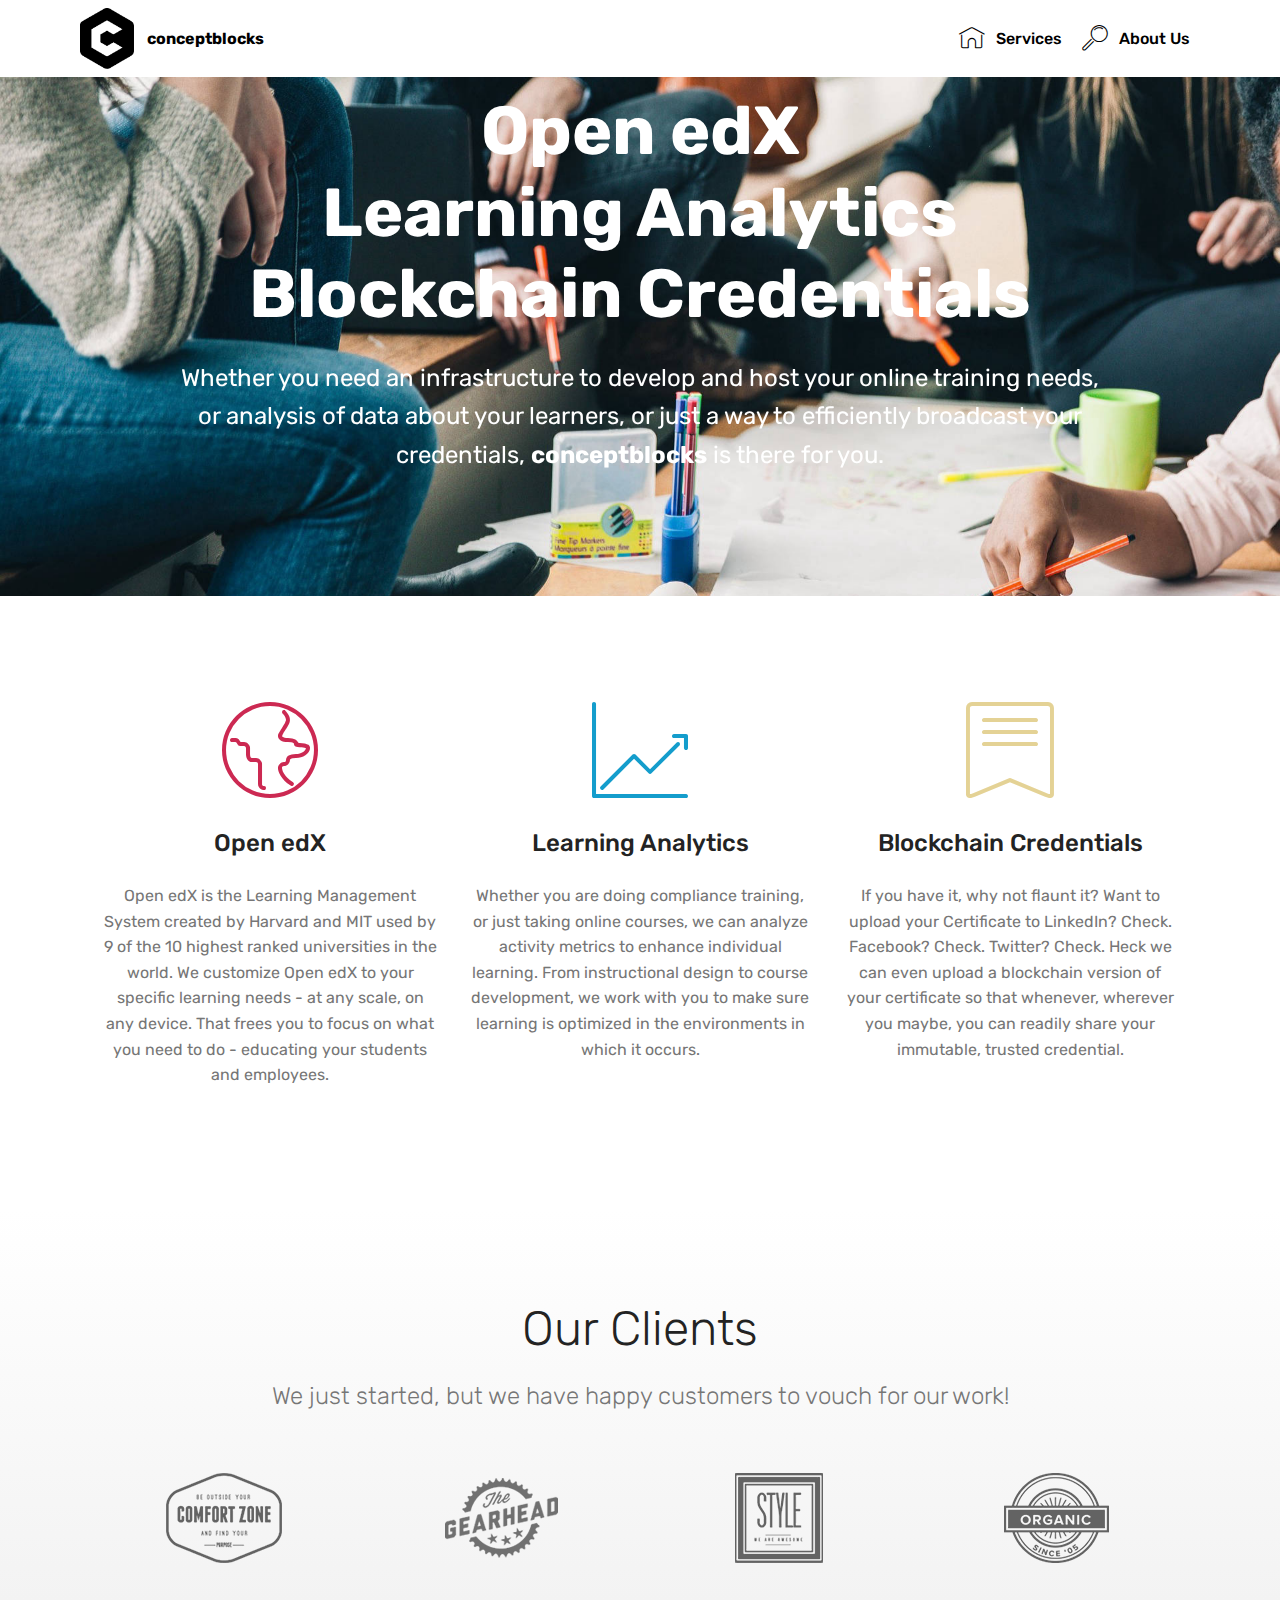
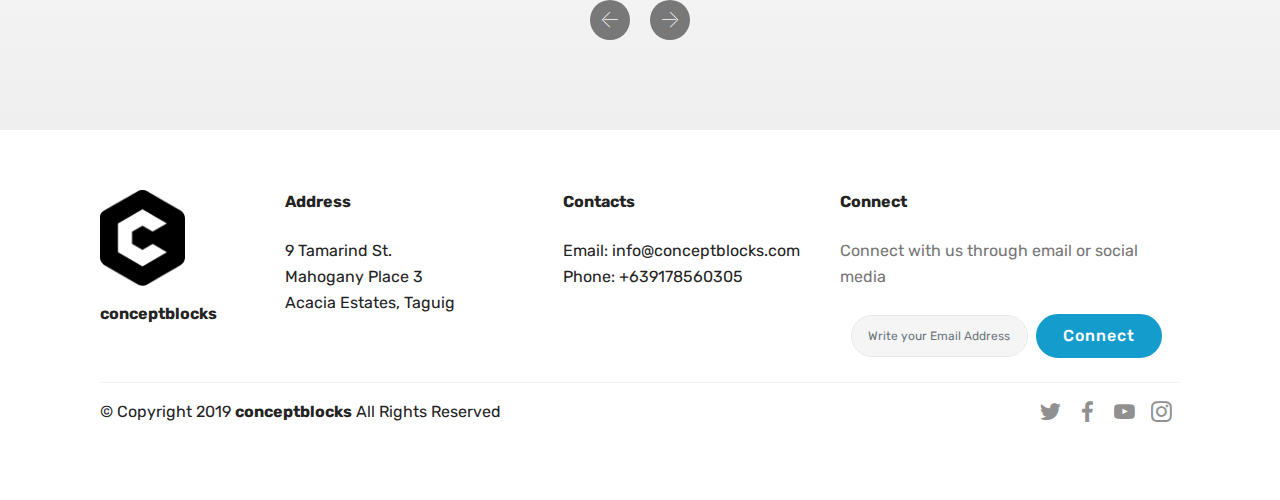
==== commit 69f0035b: "create github pages" ====
--- a/index.html
+++ b/index.html
@@ -9,7 +9,7 @@
   <link rel="shortcut icon" href="assets/images/clogo-178x200.png" type="image/x-icon">
   <meta name="description" content="">
   
-  <title>Home</title>
+  <title>conceptblocks</title>
   <link rel="stylesheet" href="assets/web/assets/mobirise-icons/mobirise-icons.css">
   <link rel="stylesheet" href="assets/tether/tether.min.css">
   <link rel="stylesheet" href="assets/bootstrap/css/bootstrap.min.css">
@@ -66,7 +66,7 @@
     </nav>
 </section>
 
-<section class="engine"><a href="https://mobirise.info/w">free html5 templates</a></section><section class="cid-qTkA127IK8 mbr-parallax-background" id="header2-1">
+<section class="engine"><a href="https://mobirise.info/w">html5 templates</a></section><section class="cid-qTkA127IK8 mbr-parallax-background" id="header2-1">
 
     
 
@@ -101,7 +101,7 @@
                 <div class="card-box">
                     <h4 class="card-title py-3 mbr-fonts-style display-5">
                         Open edX</h4>
-                    <p class="mbr-text mbr-fonts-style display-7">Open edX is the Learning Management System created by Harvard and MIT used by 9 of the 10 highest ranked universities in the world. We customize Open edX to your specific learning needs - at any scale, on any device. We do this so that you can focus on what you need to do - educating your students and employees.</p>
+                    <p class="mbr-text mbr-fonts-style display-7">Open edX is the Learning Management System created by Harvard and MIT used by 9 of the 10 highest ranked universities in the world. We customize Open edX to your specific learning needs - at any scale, on any device. That frees you to focus on what you need to do - educating your students and employees.</p>
                 </div>
             </div>
 
@@ -249,7 +249,7 @@
                     Connect with us through email or social media</p>
                 <div class="media-container-column" data-form-type="formoid">
                     <!---Formbuilder Form--->
-                    <form action="https://mobirise.com/" method="POST" class="mbr-form form-with-styler" data-form-title="Mobirise Form"><input type="hidden" name="email" data-form-email="true" value="NCRUnCWVNriAh3cvwhkcXryqYz4czP5HVPe5JgN8kNAmPUKWHZWS1Ne5WSB9sjnvWnuty1KvDmypnkdVt/92FM2CdrL6EsQrDee4xd28aKCvYE6+G+PmtamqUD0VazUx">
+                    <form action="https://mobirise.com/" method="POST" class="mbr-form form-with-styler" data-form-title="Mobirise Form"><input type="hidden" name="email" data-form-email="true" value="SS2eqN5Nxg4Xli0ltLUolwtDrpXifjzpH1SB6olvYwDFKuuFqIYfeqbPMNj/WwcU/zUxNnQ4m7UaJbz+gsnjbJTpbiJsRtBNQSQtqts4O4wv5Y5tlemr3CFInZl1OMFW">
                         <div class="row form-inline justify-content-center">
                             <div hidden="hidden" data-form-alert="" class="alert alert-success col-12">Thanks for filling out the form!</div>
                             <div hidden="hidden" data-form-alert-danger="" class="alert alert-danger col-12">
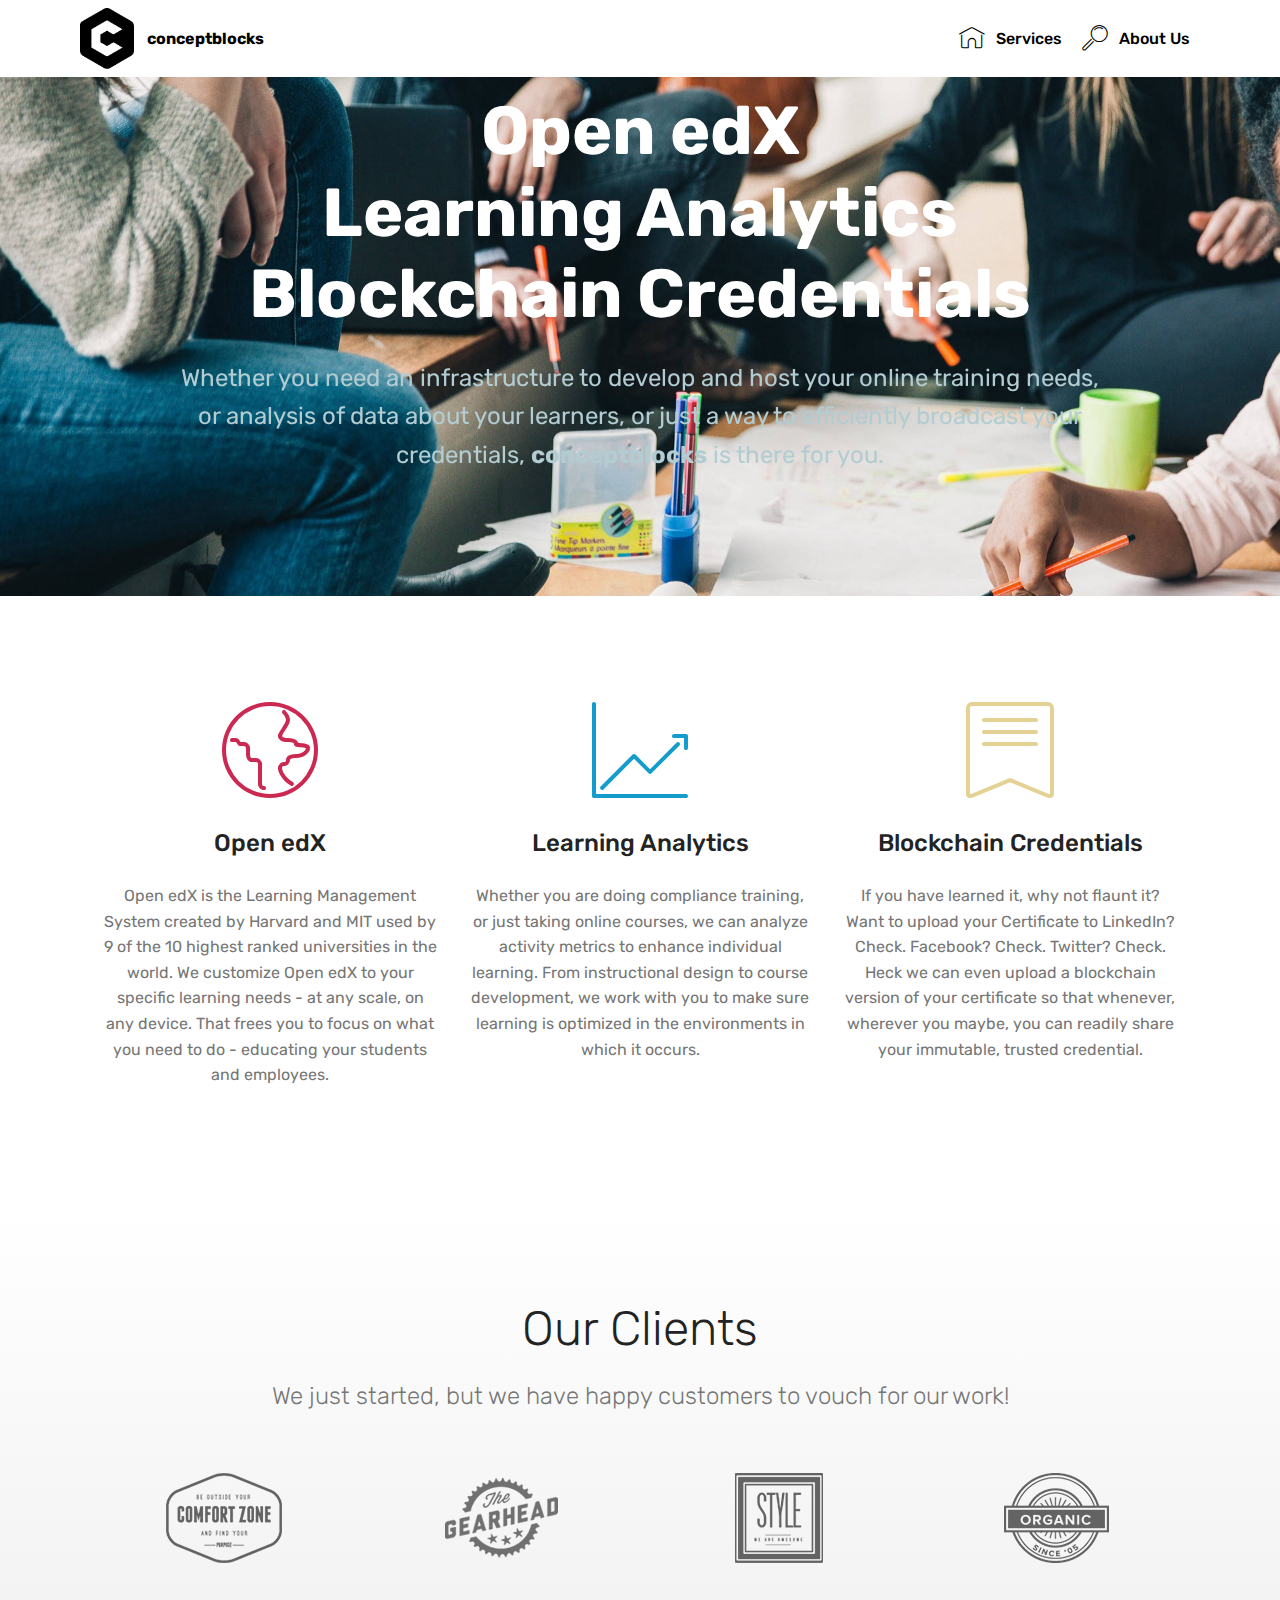
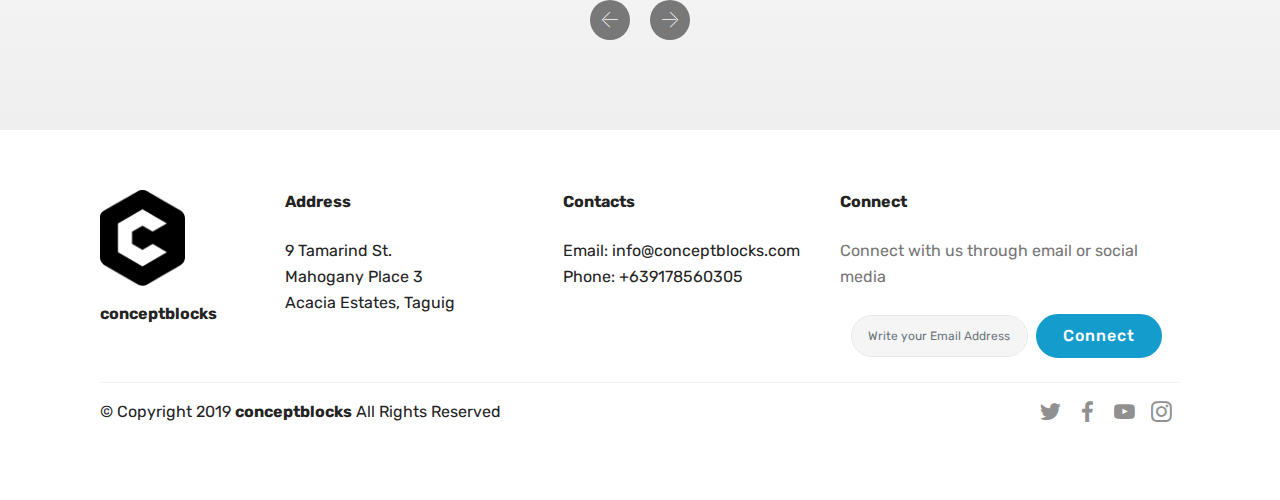
==== commit e51a1aca: "create github pages" ====
--- a/index.html
+++ b/index.html
@@ -66,7 +66,7 @@
     </nav>
 </section>
 
-<section class="engine"><a href="https://mobirise.info/w">html5 templates</a></section><section class="cid-qTkA127IK8 mbr-parallax-background" id="header2-1">
+<section class="engine"><a href="https://mobirise.info/p">web templates free download</a></section><section class="cid-qTkA127IK8 mbr-parallax-background" id="header2-1">
 
     
 
@@ -124,7 +124,7 @@
                     <h4 class="card-title py-3 mbr-fonts-style display-5">
                         Blockchain Credentials</h4>
                     <p class="mbr-text mbr-fonts-style display-7">
-                        If you have it, why not flaunt it? Want to upload your Certificate to LinkedIn? Check. Facebook? Check. Twitter? Check. Heck we can even upload a blockchain version of your certificate so that whenever, wherever you maybe, you can readily share your immutable, trusted credential.</p>
+                        If you have learned it, why not flaunt it? Want to upload your Certificate to LinkedIn? Check. Facebook? Check. Twitter? Check. Heck we can even upload a blockchain version of your certificate so that whenever, wherever you maybe, you can readily share your immutable, trusted credential.</p>
                 </div>
             </div>
 
@@ -249,7 +249,7 @@
                     Connect with us through email or social media</p>
                 <div class="media-container-column" data-form-type="formoid">
                     <!---Formbuilder Form--->
-                    <form action="https://mobirise.com/" method="POST" class="mbr-form form-with-styler" data-form-title="Mobirise Form"><input type="hidden" name="email" data-form-email="true" value="SS2eqN5Nxg4Xli0ltLUolwtDrpXifjzpH1SB6olvYwDFKuuFqIYfeqbPMNj/WwcU/zUxNnQ4m7UaJbz+gsnjbJTpbiJsRtBNQSQtqts4O4wv5Y5tlemr3CFInZl1OMFW">
+                    <form action="https://mobirise.com/" method="POST" class="mbr-form form-with-styler" data-form-title="Mobirise Form"><input type="hidden" name="email" data-form-email="true" value="hlB+8kOCd4U6QM5RSuPnzPPR4DrSiwfpKtWcKsKSa3IlP/ymK3ba/e8EnZazIrO+XBsUhdCi9+bEtLyvkStrY0vrIMWrK7xLWLGwr7yYbXHZvt9Mq1NcBR9CILi/R4rC">
                         <div class="row form-inline justify-content-center">
                             <div hidden="hidden" data-form-alert="" class="alert alert-success col-12">Thanks for filling out the form!</div>
                             <div hidden="hidden" data-form-alert-danger="" class="alert alert-danger col-12">
--- a/assets/mobirise/css/mbr-additional.css
+++ b/assets/mobirise/css/mbr-additional.css
@@ -1809,7 +1809,7 @@
 }
 .cid-qTkA127IK8 .mbr-text,
 .cid-qTkA127IK8 .mbr-section-btn {
-  color: #ffffff;
+  color: #b2ccd2;
 }
 .cid-ruSQ7kK0Oo {
   padding-top: 90px;
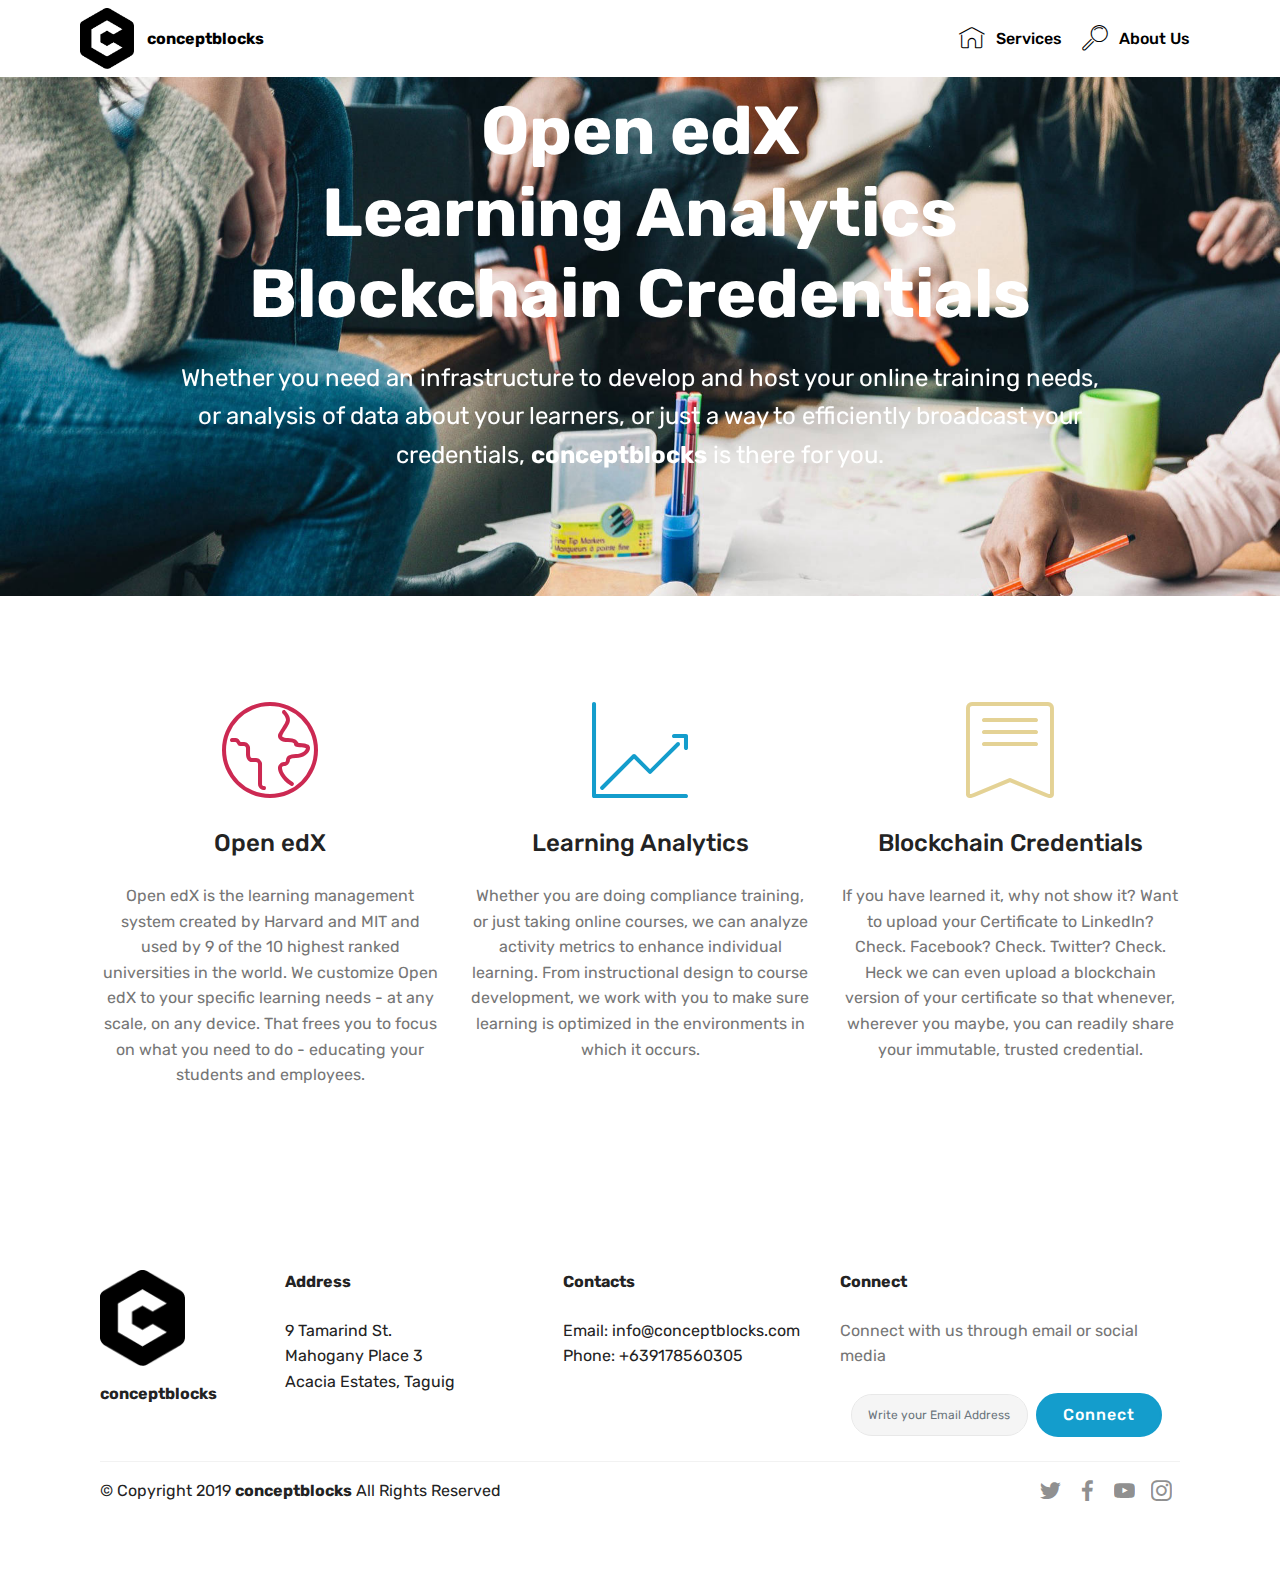
==== commit 3f87b249: "create github pages" ====
--- a/index.html
+++ b/index.html
@@ -66,7 +66,7 @@
     </nav>
 </section>
 
-<section class="engine"><a href="https://mobirise.info/p">web templates free download</a></section><section class="cid-qTkA127IK8 mbr-parallax-background" id="header2-1">
+<section class="engine"><a href="https://mobirise.info/y">html website templates</a></section><section class="cid-qTkA127IK8 mbr-parallax-background" id="header2-1">
 
     
 
@@ -101,7 +101,7 @@
                 <div class="card-box">
                     <h4 class="card-title py-3 mbr-fonts-style display-5">
                         Open edX</h4>
-                    <p class="mbr-text mbr-fonts-style display-7">Open edX is the Learning Management System created by Harvard and MIT used by 9 of the 10 highest ranked universities in the world. We customize Open edX to your specific learning needs - at any scale, on any device. That frees you to focus on what you need to do - educating your students and employees.</p>
+                    <p class="mbr-text mbr-fonts-style display-7">Open edX is the learning management system created by Harvard and MIT and used by 9 of the 10 highest ranked universities in the world. We customize Open edX to your specific learning needs - at any scale, on any device. That frees you to focus on what you need to do - educating your students and employees.</p>
                 </div>
             </div>
 
@@ -124,7 +124,7 @@
                     <h4 class="card-title py-3 mbr-fonts-style display-5">
                         Blockchain Credentials</h4>
                     <p class="mbr-text mbr-fonts-style display-7">
-                        If you have learned it, why not flaunt it? Want to upload your Certificate to LinkedIn? Check. Facebook? Check. Twitter? Check. Heck we can even upload a blockchain version of your certificate so that whenever, wherever you maybe, you can readily share your immutable, trusted credential.</p>
+                        If you have learned it, why not show it? Want to upload your Certificate to LinkedIn? Check. Facebook? Check. Twitter? Check. Heck we can even upload a blockchain version of your certificate so that whenever, wherever you maybe, you can readily share your immutable, trusted credential.</p>
                 </div>
             </div>
 
@@ -134,85 +134,6 @@
 
     </div>
 
-</section>
-
-<section class="clients cid-ruSRoyeCMu" data-interval="false" id="clients-h">
-      
-
-    
-        <div class="container mb-5">
-            <div class="media-container-row">
-                <div class="col-12 align-center">
-                    <h2 class="mbr-section-title pb-3 mbr-fonts-style display-2">
-                        Our Clients
-                    </h2>
-                    <h3 class="mbr-section-subtitle mbr-light mbr-fonts-style display-5">
-                        We just started, but we have happy customers to vouch for our work!</h3>
-                </div>
-            </div>
-        </div>
-
-    <div class="container">
-        <div class="carousel slide" role="listbox" data-pause="true" data-keyboard="false" data-ride="false" data-interval="false">
-            <div class="carousel-inner" data-visible="4">
-                
-                
-                
-                
-                
-            <div class="carousel-item ">
-                    <div class="media-container-row">
-                        <div class="col-md-12">
-                            <div class="wrap-img ">
-                                <img src="assets/images/1.png" class="img-responsive clients-img">
-                            </div>
-                        </div>
-                    </div>
-                </div><div class="carousel-item ">
-                    <div class="media-container-row">
-                        <div class="col-md-12">
-                            <div class="wrap-img ">
-                                <img src="assets/images/2.png" class="img-responsive clients-img">
-                            </div>
-                        </div>
-                    </div>
-                </div><div class="carousel-item ">
-                    <div class="media-container-row">
-                        <div class="col-md-12">
-                            <div class="wrap-img ">
-                                <img src="assets/images/3.png" class="img-responsive clients-img" alt="" title="">
-                            </div>
-                        </div>
-                    </div>
-                </div><div class="carousel-item ">
-                    <div class="media-container-row">
-                        <div class="col-md-12">
-                            <div class="wrap-img ">
-                                <img src="assets/images/4.png" class="img-responsive clients-img" alt="" title="">
-                            </div>
-                        </div>
-                    </div>
-                </div><div class="carousel-item ">
-                    <div class="media-container-row">
-                        <div class="col-md-12">
-                            <div class="wrap-img ">
-                                <img src="assets/images/5.png" class="img-responsive clients-img">
-                            </div>
-                        </div>
-                    </div>
-                </div></div>
-            <div class="carousel-controls">
-                <a data-app-prevent-settings="" class="carousel-control carousel-control-prev" role="button" data-slide="prev">
-                    <span aria-hidden="true" class="mbri-left mbr-iconfont"></span>
-                    <span class="sr-only">Previous</span>
-                </a>
-                <a data-app-prevent-settings="" class="carousel-control carousel-control-next" role="button" data-slide="next">
-                    <span aria-hidden="true" class="mbri-right mbr-iconfont"></span>
-                    <span class="sr-only">Next</span>
-                </a>
-            </div>
-        </div>
-    </div>
 </section>
 
 <section class="footer3 cid-ruSLo8WhhW" id="footer3-f">
@@ -249,7 +170,7 @@
                     Connect with us through email or social media</p>
                 <div class="media-container-column" data-form-type="formoid">
                     <!---Formbuilder Form--->
-                    <form action="https://mobirise.com/" method="POST" class="mbr-form form-with-styler" data-form-title="Mobirise Form"><input type="hidden" name="email" data-form-email="true" value="hlB+8kOCd4U6QM5RSuPnzPPR4DrSiwfpKtWcKsKSa3IlP/ymK3ba/e8EnZazIrO+XBsUhdCi9+bEtLyvkStrY0vrIMWrK7xLWLGwr7yYbXHZvt9Mq1NcBR9CILi/R4rC">
+                    <form action="https://mobirise.com/" method="POST" class="mbr-form form-with-styler" data-form-title="Mobirise Form"><input type="hidden" name="email" data-form-email="true" value="d+n3aepa3bh5rattHP+iMDBS4nBZbqPCGqUmHnDmAnjB9Ic7PfThSN5HJ4AdXEqhO/C2Ucm/42+r+n+gv5GW+jzDgu5xSlplj2JNSY/mg3pOiF2PWlIqsh6ZgFMLrk7U">
                         <div class="row form-inline justify-content-center">
                             <div hidden="hidden" data-form-alert="" class="alert alert-success col-12">Thanks for filling out the form!</div>
                             <div hidden="hidden" data-form-alert-danger="" class="alert alert-danger col-12">
@@ -319,8 +240,6 @@
   <script src="assets/dropdown/js/navbar-dropdown.js"></script>
   <script src="assets/touchswipe/jquery.touch-swipe.min.js"></script>
   <script src="assets/parallax/jarallax.min.js"></script>
-  <script src="assets/bootstrapcarouselswipe/bootstrap-carousel-swipe.js"></script>
-  <script src="assets/mbr-clients-slider/mbr-clients-slider.js"></script>
   <script src="assets/theme/js/script.js"></script>
   <script src="assets/formoid/formoid.min.js"></script>
   
--- a/assets/mobirise/css/mbr-additional.css
+++ b/assets/mobirise/css/mbr-additional.css
@@ -1809,7 +1809,7 @@
 }
 .cid-qTkA127IK8 .mbr-text,
 .cid-qTkA127IK8 .mbr-section-btn {
-  color: #b2ccd2;
+  color: #ffffff;
 }
 .cid-ruSQ7kK0Oo {
   padding-top: 90px;
@@ -1828,211 +1828,6 @@
 .cid-ruSQ7kK0Oo .card-img span {
   font-size: 96px;
   color: #149dcc;
-}
-.cid-ruSRoyeCMu {
-  padding-top: 90px;
-  padding-bottom: 90px;
-  background-color: #ffffff;
-  background: linear-gradient(#ffffff, #efefef);
-}
-.cid-ruSRoyeCMu .carousel-control {
-  background: #000;
-}
-.cid-ruSRoyeCMu .mbr-section-subtitle {
-  color: #767676;
-}
-.cid-ruSRoyeCMu .carousel-item {
-  -webkit-justify-content: center;
-  justify-content: center;
-}
-.cid-ruSRoyeCMu .carousel-item .media-container-row {
-  -webkit-flex-grow: 1;
-  flex-grow: 1;
-}
-.cid-ruSRoyeCMu .carousel-item .wrap-img {
-  text-align: center;
-}
-.cid-ruSRoyeCMu .carousel-item .wrap-img img {
-  max-height: 150px;
-  width: auto;
-  max-width: 100%;
-}
-.cid-ruSRoyeCMu .carousel-controls {
-  display: flex;
-  -webkit-justify-content: center;
-  justify-content: center;
-}
-.cid-ruSRoyeCMu .carousel-controls .carousel-control {
-  background: #000;
-  border-radius: 50%;
-  position: static;
-  width: 40px;
-  height: 40px;
-  margin-top: 2rem;
-  border-width: 1px;
-}
-.cid-ruSRoyeCMu .carousel-controls .carousel-control.carousel-control-prev {
-  left: auto;
-  margin-right: 20px;
-  margin-left: 0;
-}
-.cid-ruSRoyeCMu .carousel-controls .carousel-control.carousel-control-next {
-  right: auto;
-  margin-right: 0;
-}
-.cid-ruSRoyeCMu .carousel-controls .carousel-control .mbr-iconfont {
-  font-size: 1rem;
-}
-.cid-ruSRoyeCMu .cloneditem-1,
-.cid-ruSRoyeCMu .cloneditem-2,
-.cid-ruSRoyeCMu .cloneditem-3,
-.cid-ruSRoyeCMu .cloneditem-4,
-.cid-ruSRoyeCMu .cloneditem-5 {
-  display: none;
-}
-.cid-ruSRoyeCMu .col-lg-15 {
-  -webkit-box-flex: 0;
-  -ms-flex: 0 0 100%;
-  -webkit-flex: 0 0 100%;
-  flex: 0 0 100%;
-  max-width: 100%;
-  position: relative;
-  min-height: 1px;
-  padding-right: 10px;
-  padding-left: 10px;
-  width: 100%;
-}
-@media (min-width: 992px) {
-  .cid-ruSRoyeCMu .col-lg-15 {
-    -ms-flex: 0 0 20%;
-    -webkit-flex: 0 0 20%;
-    flex: 0 0 20%;
-    max-width: 20%;
-    width: 20%;
-  }
-  .cid-ruSRoyeCMu .carousel-inner.slides2 > .carousel-item.active.carousel-item-right,
-  .cid-ruSRoyeCMu .carousel-inner.slides2 > .carousel-item.carousel-item-next {
-    left: 0;
-    -webkit-transform: translate3d(50%, 0, 0);
-    transform: translate3d(50%, 0, 0);
-  }
-  .cid-ruSRoyeCMu .carousel-inner.slides2 > .carousel-item.active.carousel-item-left,
-  .cid-ruSRoyeCMu .carousel-inner.slides2 > .carousel-item.carousel-item-prev {
-    left: 0;
-    -webkit-transform: translate3d(-50%, 0, 0);
-    transform: translate3d(-50%, 0, 0);
-  }
-  .cid-ruSRoyeCMu .carousel-inner.slides2 > .carousel-item.carousel-item-left,
-  .cid-ruSRoyeCMu .carousel-inner.slides2 > .carousel-item.carousel-item-prev.carousel-item-right,
-  .cid-ruSRoyeCMu .carousel-inner.slides2 > .carousel-item.active {
-    left: 0;
-    -webkit-transform: translate3d(0, 0, 0);
-    transform: translate3d(0, 0, 0);
-  }
-  .cid-ruSRoyeCMu .carousel-inner.slides2 .cloneditem-1,
-  .cid-ruSRoyeCMu .carousel-inner.slides2 .cloneditem-2,
-  .cid-ruSRoyeCMu .carousel-inner.slides2 .cloneditem-3 {
-    display: block;
-  }
-  .cid-ruSRoyeCMu .carousel-inner.slides3 > .carousel-item.active.carousel-item-right,
-  .cid-ruSRoyeCMu .carousel-inner.slides3 > .carousel-item.carousel-item-next {
-    left: 0;
-    -webkit-transform: translate3d(33.333333%, 0, 0);
-    transform: translate3d(33.333333%, 0, 0);
-  }
-  .cid-ruSRoyeCMu .carousel-inner.slides3 > .carousel-item.active.carousel-item-left,
-  .cid-ruSRoyeCMu .carousel-inner.slides3 > .carousel-item.carousel-item-prev {
-    left: 0;
-    -webkit-transform: translate3d(-33.333333%, 0, 0);
-    transform: translate3d(-33.333333%, 0, 0);
-  }
-  .cid-ruSRoyeCMu .carousel-inner.slides3 > .carousel-item.carousel-item-left,
-  .cid-ruSRoyeCMu .carousel-inner.slides3 > .carousel-item.carousel-item-prev.carousel-item-right,
-  .cid-ruSRoyeCMu .carousel-inner.slides3 > .carousel-item.active {
-    left: 0;
-    -webkit-transform: translate3d(0, 0, 0);
-    transform: translate3d(0, 0, 0);
-  }
-  .cid-ruSRoyeCMu .carousel-inner.slides3 .cloneditem-1,
-  .cid-ruSRoyeCMu .carousel-inner.slides3 .cloneditem-2,
-  .cid-ruSRoyeCMu .carousel-inner.slides3 .cloneditem-3 {
-    display: block;
-  }
-  .cid-ruSRoyeCMu .carousel-inner.slides4 > .carousel-item.active.carousel-item-right,
-  .cid-ruSRoyeCMu .carousel-inner.slides4 > .carousel-item.carousel-item-next {
-    left: 0;
-    -webkit-transform: translate3d(25%, 0, 0);
-    transform: translate3d(25%, 0, 0);
-  }
-  .cid-ruSRoyeCMu .carousel-inner.slides4 > .carousel-item.active.carousel-item-left,
-  .cid-ruSRoyeCMu .carousel-inner.slides4 > .carousel-item.carousel-item-prev {
-    left: 0;
-    -webkit-transform: translate3d(-25%, 0, 0);
-    transform: translate3d(-25%, 0, 0);
-  }
-  .cid-ruSRoyeCMu .carousel-inner.slides4 > .carousel-item.carousel-item-left,
-  .cid-ruSRoyeCMu .carousel-inner.slides4 > .carousel-item.carousel-item-prev.carousel-item-right,
-  .cid-ruSRoyeCMu .carousel-inner.slides4 > .carousel-item.active {
-    left: 0;
-    -webkit-transform: translate3d(0, 0, 0);
-    transform: translate3d(0, 0, 0);
-  }
-  .cid-ruSRoyeCMu .carousel-inner.slides4 .cloneditem-1,
-  .cid-ruSRoyeCMu .carousel-inner.slides4 .cloneditem-2,
-  .cid-ruSRoyeCMu .carousel-inner.slides4 .cloneditem-3 {
-    display: block;
-  }
-  .cid-ruSRoyeCMu .carousel-inner.slides5 > .carousel-item.active.carousel-item-right,
-  .cid-ruSRoyeCMu .carousel-inner.slides5 > .carousel-item.carousel-item-next {
-    left: 0;
-    -webkit-transform: translate3d(20%, 0, 0);
-    transform: translate3d(20%, 0, 0);
-  }
-  .cid-ruSRoyeCMu .carousel-inner.slides5 > .carousel-item.active.carousel-item-left,
-  .cid-ruSRoyeCMu .carousel-inner.slides5 > .carousel-item.carousel-item-prev {
-    left: 0;
-    -webkit-transform: translate3d(-20%, 0, 0);
-    transform: translate3d(-20%, 0, 0);
-  }
-  .cid-ruSRoyeCMu .carousel-inner.slides5 > .carousel-item.carousel-item-left,
-  .cid-ruSRoyeCMu .carousel-inner.slides5 > .carousel-item.carousel-item-prev.carousel-item-right,
-  .cid-ruSRoyeCMu .carousel-inner.slides5 > .carousel-item.active {
-    left: 0;
-    -webkit-transform: translate3d(0, 0, 0);
-    transform: translate3d(0, 0, 0);
-  }
-  .cid-ruSRoyeCMu .carousel-inner.slides5 .cloneditem-1,
-  .cid-ruSRoyeCMu .carousel-inner.slides5 .cloneditem-2,
-  .cid-ruSRoyeCMu .carousel-inner.slides5 .cloneditem-3,
-  .cid-ruSRoyeCMu .carousel-inner.slides5 .cloneditem-4 {
-    display: block;
-  }
-  .cid-ruSRoyeCMu .carousel-inner.slides6 > .carousel-item.active.carousel-item-right,
-  .cid-ruSRoyeCMu .carousel-inner.slides6 > .carousel-item.carousel-item-next {
-    left: 0;
-    -webkit-transform: translate3d(16.666667%, 0, 0);
-    transform: translate3d(16.666667%, 0, 0);
-  }
-  .cid-ruSRoyeCMu .carousel-inner.slides6 > .carousel-item.active.carousel-item-left,
-  .cid-ruSRoyeCMu .carousel-inner.slides6 > .carousel-item.carousel-item-prev {
-    left: 0;
-    -webkit-transform: translate3d(-16.666667%, 0, 0);
-    transform: translate3d(-16.666667%, 0, 0);
-  }
-  .cid-ruSRoyeCMu .carousel-inner.slides6 > .carousel-item.carousel-item-left,
-  .cid-ruSRoyeCMu .carousel-inner.slides6 > .carousel-item.carousel-item-prev.carousel-item-right,
-  .cid-ruSRoyeCMu .carousel-inner.slides6 > .carousel-item.active {
-    left: 0;
-    -webkit-transform: translate3d(0, 0, 0);
-    transform: translate3d(0, 0, 0);
-  }
-  .cid-ruSRoyeCMu .carousel-inner.slides6 .cloneditem-1,
-  .cid-ruSRoyeCMu .carousel-inner.slides6 .cloneditem-2,
-  .cid-ruSRoyeCMu .carousel-inner.slides6 .cloneditem-3,
-  .cid-ruSRoyeCMu .carousel-inner.slides6 .cloneditem-4,
-  .cid-ruSRoyeCMu .carousel-inner.slides6 .cloneditem-5 {
-    display: block;
-  }
 }
 .cid-ruSLo8WhhW {
   padding-top: 60px;
@@ -2132,3 +1927,795 @@
 .cid-ruSLo8WhhW .copyright .mbr-text {
   color: #232323;
 }
+.cid-qTkzRZLJNu .navbar {
+  padding: .5rem 0;
+  background: #ffffff;
+  transition: none;
+  min-height: 77px;
+}
+.cid-qTkzRZLJNu .navbar-dropdown.bg-color.transparent.opened {
+  background: #ffffff;
+}
+.cid-qTkzRZLJNu a {
+  font-style: normal;
+}
+.cid-qTkzRZLJNu .nav-item span {
+  padding-right: 0.4em;
+  line-height: 0.5em;
+  vertical-align: text-bottom;
+  position: relative;
+  text-decoration: none;
+}
+.cid-qTkzRZLJNu .nav-item a {
+  display: flex;
+  align-items: center;
+  justify-content: center;
+  padding: 0.7rem 0 !important;
+  margin: 0rem .65rem !important;
+}
+.cid-qTkzRZLJNu .nav-item:focus,
+.cid-qTkzRZLJNu .nav-link:focus {
+  outline: none;
+}
+.cid-qTkzRZLJNu .btn {
+  padding: 0.4rem 1.5rem;
+  display: inline-flex;
+  align-items: center;
+}
+.cid-qTkzRZLJNu .btn .mbr-iconfont {
+  font-size: 1.6rem;
+}
+.cid-qTkzRZLJNu .menu-logo {
+  margin-right: auto;
+}
+.cid-qTkzRZLJNu .menu-logo .navbar-brand {
+  display: flex;
+  margin-left: 5rem;
+  padding: 0;
+  transition: padding .2s;
+  min-height: 3.8rem;
+  align-items: center;
+}
+.cid-qTkzRZLJNu .menu-logo .navbar-brand .navbar-caption-wrap {
+  display: -webkit-flex;
+  -webkit-align-items: center;
+  align-items: center;
+  word-break: break-word;
+  min-width: 7rem;
+  margin: .3rem 0;
+}
+.cid-qTkzRZLJNu .menu-logo .navbar-brand .navbar-caption-wrap .navbar-caption {
+  line-height: 1.2rem !important;
+  padding-right: 2rem;
+}
+.cid-qTkzRZLJNu .menu-logo .navbar-brand .navbar-logo {
+  font-size: 4rem;
+  transition: font-size 0.25s;
+}
+.cid-qTkzRZLJNu .menu-logo .navbar-brand .navbar-logo img {
+  display: flex;
+}
+.cid-qTkzRZLJNu .menu-logo .navbar-brand .navbar-logo .mbr-iconfont {
+  transition: font-size 0.25s;
+}
+.cid-qTkzRZLJNu .navbar-toggleable-sm .navbar-collapse {
+  justify-content: flex-end;
+  -webkit-justify-content: flex-end;
+  padding-right: 5rem;
+  width: auto;
+}
+.cid-qTkzRZLJNu .navbar-toggleable-sm .navbar-collapse .navbar-nav {
+  flex-wrap: wrap;
+  -webkit-flex-wrap: wrap;
+  padding-left: 0;
+}
+.cid-qTkzRZLJNu .navbar-toggleable-sm .navbar-collapse .navbar-nav .nav-item {
+  -webkit-align-self: center;
+  align-self: center;
+}
+.cid-qTkzRZLJNu .navbar-toggleable-sm .navbar-collapse .navbar-buttons {
+  padding-left: 0;
+  padding-bottom: 0;
+}
+.cid-qTkzRZLJNu .dropdown .dropdown-menu {
+  background: #ffffff;
+  display: none;
+  position: absolute;
+  min-width: 5rem;
+  padding-top: 1.4rem;
+  padding-bottom: 1.4rem;
+  text-align: left;
+}
+.cid-qTkzRZLJNu .dropdown .dropdown-menu .dropdown-item {
+  width: auto;
+  padding: 0.235em 1.5385em 0.235em 1.5385em !important;
+}
+.cid-qTkzRZLJNu .dropdown .dropdown-menu .dropdown-item::after {
+  right: 0.5rem;
+}
+.cid-qTkzRZLJNu .dropdown .dropdown-menu .dropdown-submenu {
+  margin: 0;
+}
+.cid-qTkzRZLJNu .dropdown.open > .dropdown-menu {
+  display: block;
+}
+.cid-qTkzRZLJNu .navbar-toggleable-sm.opened:after {
+  position: absolute;
+  width: 100vw;
+  height: 100vh;
+  content: '';
+  background-color: rgba(0, 0, 0, 0.1);
+  left: 0;
+  bottom: 0;
+  transform: translateY(100%);
+  -webkit-transform: translateY(100%);
+  z-index: 1000;
+}
+.cid-qTkzRZLJNu .navbar.navbar-short {
+  min-height: 60px;
+  transition: all .2s;
+}
+.cid-qTkzRZLJNu .navbar.navbar-short .navbar-toggler-right {
+  top: 20px;
+}
+.cid-qTkzRZLJNu .navbar.navbar-short .navbar-logo a {
+  font-size: 2.5rem !important;
+  line-height: 2.5rem;
+  transition: font-size 0.25s;
+}
+.cid-qTkzRZLJNu .navbar.navbar-short .navbar-logo a .mbr-iconfont {
+  font-size: 2.5rem !important;
+}
+.cid-qTkzRZLJNu .navbar.navbar-short .navbar-logo a img {
+  height: 3rem !important;
+}
+.cid-qTkzRZLJNu .navbar.navbar-short .navbar-brand {
+  min-height: 3rem;
+}
+.cid-qTkzRZLJNu button.navbar-toggler {
+  width: 31px;
+  height: 18px;
+  cursor: pointer;
+  transition: all .2s;
+  top: 1.5rem;
+  right: 1rem;
+}
+.cid-qTkzRZLJNu button.navbar-toggler:focus {
+  outline: none;
+}
+.cid-qTkzRZLJNu button.navbar-toggler .hamburger span {
+  position: absolute;
+  right: 0;
+  width: 30px;
+  height: 2px;
+  border-right: 5px;
+  background-color: #ffffff;
+}
+.cid-qTkzRZLJNu button.navbar-toggler .hamburger span:nth-child(1) {
+  top: 0;
+  transition: all .2s;
+}
+.cid-qTkzRZLJNu button.navbar-toggler .hamburger span:nth-child(2) {
+  top: 8px;
+  transition: all .15s;
+}
+.cid-qTkzRZLJNu button.navbar-toggler .hamburger span:nth-child(3) {
+  top: 8px;
+  transition: all .15s;
+}
+.cid-qTkzRZLJNu button.navbar-toggler .hamburger span:nth-child(4) {
+  top: 16px;
+  transition: all .2s;
+}
+.cid-qTkzRZLJNu nav.opened .hamburger span:nth-child(1) {
+  top: 8px;
+  width: 0;
+  opacity: 0;
+  right: 50%;
+  transition: all .2s;
+}
+.cid-qTkzRZLJNu nav.opened .hamburger span:nth-child(2) {
+  -webkit-transform: rotate(45deg);
+  transform: rotate(45deg);
+  transition: all .25s;
+}
+.cid-qTkzRZLJNu nav.opened .hamburger span:nth-child(3) {
+  -webkit-transform: rotate(-45deg);
+  transform: rotate(-45deg);
+  transition: all .25s;
+}
+.cid-qTkzRZLJNu nav.opened .hamburger span:nth-child(4) {
+  top: 8px;
+  width: 0;
+  opacity: 0;
+  right: 50%;
+  transition: all .2s;
+}
+.cid-qTkzRZLJNu .collapsed.navbar-expand {
+  flex-direction: column;
+}
+.cid-qTkzRZLJNu .collapsed .btn {
+  display: flex;
+}
+.cid-qTkzRZLJNu .collapsed .navbar-collapse {
+  display: none !important;
+  padding-right: 0 !important;
+}
+.cid-qTkzRZLJNu .collapsed .navbar-collapse.collapsing,
+.cid-qTkzRZLJNu .collapsed .navbar-collapse.show {
+  display: block !important;
+}
+.cid-qTkzRZLJNu .collapsed .navbar-collapse.collapsing .navbar-nav,
+.cid-qTkzRZLJNu .collapsed .navbar-collapse.show .navbar-nav {
+  display: block;
+  text-align: center;
+}
+.cid-qTkzRZLJNu .collapsed .navbar-collapse.collapsing .navbar-nav .nav-item,
+.cid-qTkzRZLJNu .collapsed .navbar-collapse.show .navbar-nav .nav-item {
+  clear: both;
+}
+.cid-qTkzRZLJNu .collapsed .navbar-collapse.collapsing .navbar-nav .nav-item:last-child,
+.cid-qTkzRZLJNu .collapsed .navbar-collapse.show .navbar-nav .nav-item:last-child {
+  margin-bottom: 1rem;
+}
+.cid-qTkzRZLJNu .collapsed .navbar-collapse.collapsing .navbar-buttons,
+.cid-qTkzRZLJNu .collapsed .navbar-collapse.show .navbar-buttons {
+  text-align: center;
+}
+.cid-qTkzRZLJNu .collapsed .navbar-collapse.collapsing .navbar-buttons:last-child,
+.cid-qTkzRZLJNu .collapsed .navbar-collapse.show .navbar-buttons:last-child {
+  margin-bottom: 1rem;
+}
+.cid-qTkzRZLJNu .collapsed button.navbar-toggler {
+  display: block;
+}
+.cid-qTkzRZLJNu .collapsed .navbar-brand {
+  margin-left: 1rem !important;
+}
+.cid-qTkzRZLJNu .collapsed .navbar-toggleable-sm {
+  flex-direction: column;
+  -webkit-flex-direction: column;
+}
+.cid-qTkzRZLJNu .collapsed .dropdown .dropdown-menu {
+  width: 100%;
+  text-align: center;
+  position: relative;
+  opacity: 0;
+  display: block;
+  height: 0;
+  visibility: hidden;
+  padding: 0;
+  transition-duration: .5s;
+  transition-property: opacity,padding,height;
+}
+.cid-qTkzRZLJNu .collapsed .dropdown.open > .dropdown-menu {
+  position: relative;
+  opacity: 1;
+  height: auto;
+  padding: 1.4rem 0;
+  visibility: visible;
+}
+.cid-qTkzRZLJNu .collapsed .dropdown .dropdown-submenu {
+  left: 0;
+  text-align: center;
+  width: 100%;
+}
+.cid-qTkzRZLJNu .collapsed .dropdown .dropdown-toggle[data-toggle="dropdown-submenu"]::after {
+  margin-top: 0;
+  position: inherit;
+  right: 0;
+  top: 50%;
+  display: inline-block;
+  width: 0;
+  height: 0;
+  margin-left: .3em;
+  vertical-align: middle;
+  content: "";
+  border-top: .30em solid;
+  border-right: .30em solid transparent;
+  border-left: .30em solid transparent;
+}
+@media (max-width: 991px) {
+  .cid-qTkzRZLJNu .navbar-expand {
+    flex-direction: column;
+  }
+  .cid-qTkzRZLJNu img {
+    height: 3.8rem !important;
+  }
+  .cid-qTkzRZLJNu .btn {
+    display: flex;
+  }
+  .cid-qTkzRZLJNu button.navbar-toggler {
+    display: block;
+  }
+  .cid-qTkzRZLJNu .navbar-brand {
+    margin-left: 1rem !important;
+  }
+  .cid-qTkzRZLJNu .navbar-toggleable-sm {
+    flex-direction: column;
+    -webkit-flex-direction: column;
+  }
+  .cid-qTkzRZLJNu .navbar-collapse {
+    display: none !important;
+    padding-right: 0 !important;
+  }
+  .cid-qTkzRZLJNu .navbar-collapse.collapsing,
+  .cid-qTkzRZLJNu .navbar-collapse.show {
+    display: block !important;
+  }
+  .cid-qTkzRZLJNu .navbar-collapse.collapsing .navbar-nav,
+  .cid-qTkzRZLJNu .navbar-collapse.show .navbar-nav {
+    display: block;
+    text-align: center;
+  }
+  .cid-qTkzRZLJNu .navbar-collapse.collapsing .navbar-nav .nav-item,
+  .cid-qTkzRZLJNu .navbar-collapse.show .navbar-nav .nav-item {
+    clear: both;
+  }
+  .cid-qTkzRZLJNu .navbar-collapse.collapsing .navbar-nav .nav-item:last-child,
+  .cid-qTkzRZLJNu .navbar-collapse.show .navbar-nav .nav-item:last-child {
+    margin-bottom: 1rem;
+  }
+  .cid-qTkzRZLJNu .navbar-collapse.collapsing .navbar-buttons,
+  .cid-qTkzRZLJNu .navbar-collapse.show .navbar-buttons {
+    text-align: center;
+  }
+  .cid-qTkzRZLJNu .navbar-collapse.collapsing .navbar-buttons:last-child,
+  .cid-qTkzRZLJNu .navbar-collapse.show .navbar-buttons:last-child {
+    margin-bottom: 1rem;
+  }
+  .cid-qTkzRZLJNu .dropdown .dropdown-menu {
+    width: 100%;
+    text-align: center;
+    position: relative;
+    opacity: 0;
+    display: block;
+    height: 0;
+    visibility: hidden;
+    padding: 0;
+    transition-duration: .5s;
+    transition-property: opacity,padding,height;
+  }
+  .cid-qTkzRZLJNu .dropdown.open > .dropdown-menu {
+    position: relative;
+    opacity: 1;
+    height: auto;
+    padding: 1.4rem 0;
+    visibility: visible;
+  }
+  .cid-qTkzRZLJNu .dropdown .dropdown-submenu {
+    left: 0;
+    text-align: center;
+    width: 100%;
+  }
+  .cid-qTkzRZLJNu .dropdown .dropdown-toggle[data-toggle="dropdown-submenu"]::after {
+    margin-top: 0;
+    position: inherit;
+    right: 0;
+    top: 50%;
+    display: inline-block;
+    width: 0;
+    height: 0;
+    margin-left: .3em;
+    vertical-align: middle;
+    content: "";
+    border-top: .30em solid;
+    border-right: .30em solid transparent;
+    border-left: .30em solid transparent;
+  }
+}
+@media (min-width: 767px) {
+  .cid-qTkzRZLJNu .menu-logo {
+    flex-shrink: 0;
+  }
+}
+.cid-qTkzRZLJNu .navbar-collapse {
+  flex-basis: auto;
+}
+.cid-qTkzRZLJNu .nav-link:hover,
+.cid-qTkzRZLJNu .dropdown-item:hover {
+  color: #c1c1c1 !important;
+}
+.cid-rvZt5dQ9qa {
+  background-image: url("../../../assets/images/background3.jpg");
+}
+.cid-rvZt5dQ9qa h1 {
+  color: #616161;
+}
+.cid-rvZt5dQ9qa h2,
+.cid-rvZt5dQ9qa h3,
+.cid-rvZt5dQ9qa p {
+  color: #767676;
+}
+.cid-rvZt5dQ9qa .mbr-section-subtitle {
+  font-style: italic;
+}
+.cid-qTkzRZLJNu .navbar {
+  padding: .5rem 0;
+  background: #ffffff;
+  transition: none;
+  min-height: 77px;
+}
+.cid-qTkzRZLJNu .navbar-dropdown.bg-color.transparent.opened {
+  background: #ffffff;
+}
+.cid-qTkzRZLJNu a {
+  font-style: normal;
+}
+.cid-qTkzRZLJNu .nav-item span {
+  padding-right: 0.4em;
+  line-height: 0.5em;
+  vertical-align: text-bottom;
+  position: relative;
+  text-decoration: none;
+}
+.cid-qTkzRZLJNu .nav-item a {
+  display: flex;
+  align-items: center;
+  justify-content: center;
+  padding: 0.7rem 0 !important;
+  margin: 0rem .65rem !important;
+}
+.cid-qTkzRZLJNu .nav-item:focus,
+.cid-qTkzRZLJNu .nav-link:focus {
+  outline: none;
+}
+.cid-qTkzRZLJNu .btn {
+  padding: 0.4rem 1.5rem;
+  display: inline-flex;
+  align-items: center;
+}
+.cid-qTkzRZLJNu .btn .mbr-iconfont {
+  font-size: 1.6rem;
+}
+.cid-qTkzRZLJNu .menu-logo {
+  margin-right: auto;
+}
+.cid-qTkzRZLJNu .menu-logo .navbar-brand {
+  display: flex;
+  margin-left: 5rem;
+  padding: 0;
+  transition: padding .2s;
+  min-height: 3.8rem;
+  align-items: center;
+}
+.cid-qTkzRZLJNu .menu-logo .navbar-brand .navbar-caption-wrap {
+  display: -webkit-flex;
+  -webkit-align-items: center;
+  align-items: center;
+  word-break: break-word;
+  min-width: 7rem;
+  margin: .3rem 0;
+}
+.cid-qTkzRZLJNu .menu-logo .navbar-brand .navbar-caption-wrap .navbar-caption {
+  line-height: 1.2rem !important;
+  padding-right: 2rem;
+}
+.cid-qTkzRZLJNu .menu-logo .navbar-brand .navbar-logo {
+  font-size: 4rem;
+  transition: font-size 0.25s;
+}
+.cid-qTkzRZLJNu .menu-logo .navbar-brand .navbar-logo img {
+  display: flex;
+}
+.cid-qTkzRZLJNu .menu-logo .navbar-brand .navbar-logo .mbr-iconfont {
+  transition: font-size 0.25s;
+}
+.cid-qTkzRZLJNu .navbar-toggleable-sm .navbar-collapse {
+  justify-content: flex-end;
+  -webkit-justify-content: flex-end;
+  padding-right: 5rem;
+  width: auto;
+}
+.cid-qTkzRZLJNu .navbar-toggleable-sm .navbar-collapse .navbar-nav {
+  flex-wrap: wrap;
+  -webkit-flex-wrap: wrap;
+  padding-left: 0;
+}
+.cid-qTkzRZLJNu .navbar-toggleable-sm .navbar-collapse .navbar-nav .nav-item {
+  -webkit-align-self: center;
+  align-self: center;
+}
+.cid-qTkzRZLJNu .navbar-toggleable-sm .navbar-collapse .navbar-buttons {
+  padding-left: 0;
+  padding-bottom: 0;
+}
+.cid-qTkzRZLJNu .dropdown .dropdown-menu {
+  background: #ffffff;
+  display: none;
+  position: absolute;
+  min-width: 5rem;
+  padding-top: 1.4rem;
+  padding-bottom: 1.4rem;
+  text-align: left;
+}
+.cid-qTkzRZLJNu .dropdown .dropdown-menu .dropdown-item {
+  width: auto;
+  padding: 0.235em 1.5385em 0.235em 1.5385em !important;
+}
+.cid-qTkzRZLJNu .dropdown .dropdown-menu .dropdown-item::after {
+  right: 0.5rem;
+}
+.cid-qTkzRZLJNu .dropdown .dropdown-menu .dropdown-submenu {
+  margin: 0;
+}
+.cid-qTkzRZLJNu .dropdown.open > .dropdown-menu {
+  display: block;
+}
+.cid-qTkzRZLJNu .navbar-toggleable-sm.opened:after {
+  position: absolute;
+  width: 100vw;
+  height: 100vh;
+  content: '';
+  background-color: rgba(0, 0, 0, 0.1);
+  left: 0;
+  bottom: 0;
+  transform: translateY(100%);
+  -webkit-transform: translateY(100%);
+  z-index: 1000;
+}
+.cid-qTkzRZLJNu .navbar.navbar-short {
+  min-height: 60px;
+  transition: all .2s;
+}
+.cid-qTkzRZLJNu .navbar.navbar-short .navbar-toggler-right {
+  top: 20px;
+}
+.cid-qTkzRZLJNu .navbar.navbar-short .navbar-logo a {
+  font-size: 2.5rem !important;
+  line-height: 2.5rem;
+  transition: font-size 0.25s;
+}
+.cid-qTkzRZLJNu .navbar.navbar-short .navbar-logo a .mbr-iconfont {
+  font-size: 2.5rem !important;
+}
+.cid-qTkzRZLJNu .navbar.navbar-short .navbar-logo a img {
+  height: 3rem !important;
+}
+.cid-qTkzRZLJNu .navbar.navbar-short .navbar-brand {
+  min-height: 3rem;
+}
+.cid-qTkzRZLJNu button.navbar-toggler {
+  width: 31px;
+  height: 18px;
+  cursor: pointer;
+  transition: all .2s;
+  top: 1.5rem;
+  right: 1rem;
+}
+.cid-qTkzRZLJNu button.navbar-toggler:focus {
+  outline: none;
+}
+.cid-qTkzRZLJNu button.navbar-toggler .hamburger span {
+  position: absolute;
+  right: 0;
+  width: 30px;
+  height: 2px;
+  border-right: 5px;
+  background-color: #ffffff;
+}
+.cid-qTkzRZLJNu button.navbar-toggler .hamburger span:nth-child(1) {
+  top: 0;
+  transition: all .2s;
+}
+.cid-qTkzRZLJNu button.navbar-toggler .hamburger span:nth-child(2) {
+  top: 8px;
+  transition: all .15s;
+}
+.cid-qTkzRZLJNu button.navbar-toggler .hamburger span:nth-child(3) {
+  top: 8px;
+  transition: all .15s;
+}
+.cid-qTkzRZLJNu button.navbar-toggler .hamburger span:nth-child(4) {
+  top: 16px;
+  transition: all .2s;
+}
+.cid-qTkzRZLJNu nav.opened .hamburger span:nth-child(1) {
+  top: 8px;
+  width: 0;
+  opacity: 0;
+  right: 50%;
+  transition: all .2s;
+}
+.cid-qTkzRZLJNu nav.opened .hamburger span:nth-child(2) {
+  -webkit-transform: rotate(45deg);
+  transform: rotate(45deg);
+  transition: all .25s;
+}
+.cid-qTkzRZLJNu nav.opened .hamburger span:nth-child(3) {
+  -webkit-transform: rotate(-45deg);
+  transform: rotate(-45deg);
+  transition: all .25s;
+}
+.cid-qTkzRZLJNu nav.opened .hamburger span:nth-child(4) {
+  top: 8px;
+  width: 0;
+  opacity: 0;
+  right: 50%;
+  transition: all .2s;
+}
+.cid-qTkzRZLJNu .collapsed.navbar-expand {
+  flex-direction: column;
+}
+.cid-qTkzRZLJNu .collapsed .btn {
+  display: flex;
+}
+.cid-qTkzRZLJNu .collapsed .navbar-collapse {
+  display: none !important;
+  padding-right: 0 !important;
+}
+.cid-qTkzRZLJNu .collapsed .navbar-collapse.collapsing,
+.cid-qTkzRZLJNu .collapsed .navbar-collapse.show {
+  display: block !important;
+}
+.cid-qTkzRZLJNu .collapsed .navbar-collapse.collapsing .navbar-nav,
+.cid-qTkzRZLJNu .collapsed .navbar-collapse.show .navbar-nav {
+  display: block;
+  text-align: center;
+}
+.cid-qTkzRZLJNu .collapsed .navbar-collapse.collapsing .navbar-nav .nav-item,
+.cid-qTkzRZLJNu .collapsed .navbar-collapse.show .navbar-nav .nav-item {
+  clear: both;
+}
+.cid-qTkzRZLJNu .collapsed .navbar-collapse.collapsing .navbar-nav .nav-item:last-child,
+.cid-qTkzRZLJNu .collapsed .navbar-collapse.show .navbar-nav .nav-item:last-child {
+  margin-bottom: 1rem;
+}
+.cid-qTkzRZLJNu .collapsed .navbar-collapse.collapsing .navbar-buttons,
+.cid-qTkzRZLJNu .collapsed .navbar-collapse.show .navbar-buttons {
+  text-align: center;
+}
+.cid-qTkzRZLJNu .collapsed .navbar-collapse.collapsing .navbar-buttons:last-child,
+.cid-qTkzRZLJNu .collapsed .navbar-collapse.show .navbar-buttons:last-child {
+  margin-bottom: 1rem;
+}
+.cid-qTkzRZLJNu .collapsed button.navbar-toggler {
+  display: block;
+}
+.cid-qTkzRZLJNu .collapsed .navbar-brand {
+  margin-left: 1rem !important;
+}
+.cid-qTkzRZLJNu .collapsed .navbar-toggleable-sm {
+  flex-direction: column;
+  -webkit-flex-direction: column;
+}
+.cid-qTkzRZLJNu .collapsed .dropdown .dropdown-menu {
+  width: 100%;
+  text-align: center;
+  position: relative;
+  opacity: 0;
+  display: block;
+  height: 0;
+  visibility: hidden;
+  padding: 0;
+  transition-duration: .5s;
+  transition-property: opacity,padding,height;
+}
+.cid-qTkzRZLJNu .collapsed .dropdown.open > .dropdown-menu {
+  position: relative;
+  opacity: 1;
+  height: auto;
+  padding: 1.4rem 0;
+  visibility: visible;
+}
+.cid-qTkzRZLJNu .collapsed .dropdown .dropdown-submenu {
+  left: 0;
+  text-align: center;
+  width: 100%;
+}
+.cid-qTkzRZLJNu .collapsed .dropdown .dropdown-toggle[data-toggle="dropdown-submenu"]::after {
+  margin-top: 0;
+  position: inherit;
+  right: 0;
+  top: 50%;
+  display: inline-block;
+  width: 0;
+  height: 0;
+  margin-left: .3em;
+  vertical-align: middle;
+  content: "";
+  border-top: .30em solid;
+  border-right: .30em solid transparent;
+  border-left: .30em solid transparent;
+}
+@media (max-width: 991px) {
+  .cid-qTkzRZLJNu .navbar-expand {
+    flex-direction: column;
+  }
+  .cid-qTkzRZLJNu img {
+    height: 3.8rem !important;
+  }
+  .cid-qTkzRZLJNu .btn {
+    display: flex;
+  }
+  .cid-qTkzRZLJNu button.navbar-toggler {
+    display: block;
+  }
+  .cid-qTkzRZLJNu .navbar-brand {
+    margin-left: 1rem !important;
+  }
+  .cid-qTkzRZLJNu .navbar-toggleable-sm {
+    flex-direction: column;
+    -webkit-flex-direction: column;
+  }
+  .cid-qTkzRZLJNu .navbar-collapse {
+    display: none !important;
+    padding-right: 0 !important;
+  }
+  .cid-qTkzRZLJNu .navbar-collapse.collapsing,
+  .cid-qTkzRZLJNu .navbar-collapse.show {
+    display: block !important;
+  }
+  .cid-qTkzRZLJNu .navbar-collapse.collapsing .navbar-nav,
+  .cid-qTkzRZLJNu .navbar-collapse.show .navbar-nav {
+    display: block;
+    text-align: center;
+  }
+  .cid-qTkzRZLJNu .navbar-collapse.collapsing .navbar-nav .nav-item,
+  .cid-qTkzRZLJNu .navbar-collapse.show .navbar-nav .nav-item {
+    clear: both;
+  }
+  .cid-qTkzRZLJNu .navbar-collapse.collapsing .navbar-nav .nav-item:last-child,
+  .cid-qTkzRZLJNu .navbar-collapse.show .navbar-nav .nav-item:last-child {
+    margin-bottom: 1rem;
+  }
+  .cid-qTkzRZLJNu .navbar-collapse.collapsing .navbar-buttons,
+  .cid-qTkzRZLJNu .navbar-collapse.show .navbar-buttons {
+    text-align: center;
+  }
+  .cid-qTkzRZLJNu .navbar-collapse.collapsing .navbar-buttons:last-child,
+  .cid-qTkzRZLJNu .navbar-collapse.show .navbar-buttons:last-child {
+    margin-bottom: 1rem;
+  }
+  .cid-qTkzRZLJNu .dropdown .dropdown-menu {
+    width: 100%;
+    text-align: center;
+    position: relative;
+    opacity: 0;
+    display: block;
+    height: 0;
+    visibility: hidden;
+    padding: 0;
+    transition-duration: .5s;
+    transition-property: opacity,padding,height;
+  }
+  .cid-qTkzRZLJNu .dropdown.open > .dropdown-menu {
+    position: relative;
+    opacity: 1;
+    height: auto;
+    padding: 1.4rem 0;
+    visibility: visible;
+  }
+  .cid-qTkzRZLJNu .dropdown .dropdown-submenu {
+    left: 0;
+    text-align: center;
+    width: 100%;
+  }
+  .cid-qTkzRZLJNu .dropdown .dropdown-toggle[data-toggle="dropdown-submenu"]::after {
+    margin-top: 0;
+    position: inherit;
+    right: 0;
+    top: 50%;
+    display: inline-block;
+    width: 0;
+    height: 0;
+    margin-left: .3em;
+    vertical-align: middle;
+    content: "";
+    border-top: .30em solid;
+    border-right: .30em solid transparent;
+    border-left: .30em solid transparent;
+  }
+}
+@media (min-width: 767px) {
+  .cid-qTkzRZLJNu .menu-logo {
+    flex-shrink: 0;
+  }
+}
+.cid-qTkzRZLJNu .navbar-collapse {
+  flex-basis: auto;
+}
+.cid-qTkzRZLJNu .nav-link:hover,
+.cid-qTkzRZLJNu .dropdown-item:hover {
+  color: #c1c1c1 !important;
+}
